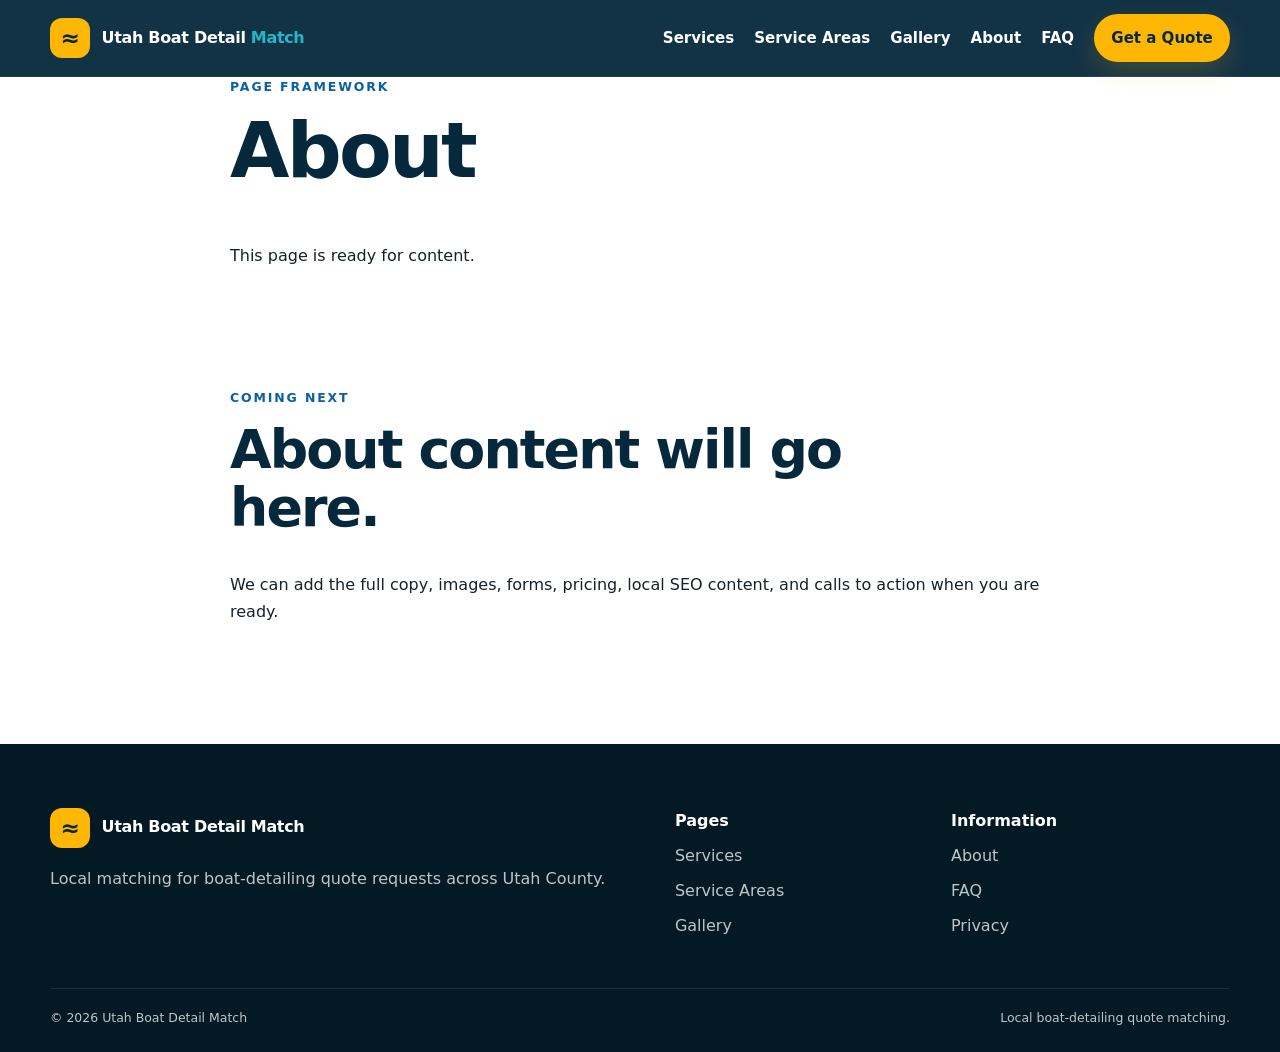
==== about.html @ 7ccd886b "basic frames added the basic frame work" ====
<!doctype html>
<html lang="en">
<head>
  <meta charset="utf-8">
  <meta name="viewport" content="width=device-width, initial-scale=1">
  <title>About Utah Boat Detail Match | Utah Boat Detail Match</title>
  <meta name="description" content="About Utah Boat Detail Match page for Utah Boat Detail Match.">
  <meta name="robots" content="noindex,follow">
  <link rel="stylesheet" href="assets/css/styles.css">
</head>
<body>
  <a class="skip-link" href="#main-content">Skip to main content</a>

  <header class="site-header site-header-light">
    <div class="container nav-wrap">
      <a class="brand" href="index.html" aria-label="Utah Boat Detail Match home">
        <span class="brand-mark brand-mark-wave" aria-hidden="true">≈</span>
        <span>Utah Boat Detail <strong>Match</strong></span>
      </a>

      <button class="menu-toggle" type="button" aria-expanded="false" aria-controls="primary-nav">
        <span class="sr-only">Open navigation</span>
        <span></span><span></span><span></span>
      </button>

      <nav id="primary-nav" class="primary-nav" aria-label="Primary navigation">
        <a href="services.html">Services</a>
        <a href="service-areas.html">Service Areas</a>
        <a href="gallery.html">Gallery</a>
        <a href="about.html" aria-current="page">About</a>
        <a href="faq.html">FAQ</a>
        <a class="button button-small" href="contact.html">Get a Quote</a>
      </nav>
    </div>
  </header>

  <main id="main-content">
    <section class="page-hero">
      <div class="container narrow">
        <p class="eyebrow">Page framework</p>
        <h1>About</h1>
        <p>This page is ready for content.</p>
      </div>
    </section>

    <section class="section">
      <div class="container narrow">
        <div class="empty-page-card">
          <p class="eyebrow">Coming next</p>
          <h2>About content will go here.</h2>
          <p>We can add the full copy, images, forms, pricing, local SEO content, and calls to action when you are ready.</p>
        </div>
      </div>
    </section>
  </main>

  <footer class="site-footer">
    <div class="container footer-grid">
      <div>
        <a class="brand footer-brand" href="index.html">
          <span class="brand-mark brand-mark-wave">≈</span>
          <span>Utah Boat Detail Match</span>
        </a>
        <p>Local matching for boat-detailing quote requests across Utah County.</p>
      </div>
      <div>
        <strong>Pages</strong>
        <a href="services.html">Services</a>
        <a href="service-areas.html">Service Areas</a>
        <a href="gallery.html">Gallery</a>
      </div>
      <div>
        <strong>Information</strong>
        <a href="about.html">About</a>
        <a href="faq.html">FAQ</a>
        <a href="privacy.html">Privacy</a>
      </div>
    </div>

    <div class="container footer-bottom">
      <span>© <span data-current-year></span> Utah Boat Detail Match</span>
      <span>Local boat-detailing quote matching.</span>
    </div>
  </footer>

  <script src="assets/js/main.js" defer></script>
</body>
</html>
---- assets/css/styles.css ----
:root {
  --navy-950: #031923;
  --navy-900: #06283d;
  --navy-800: #0a3a55;
  --blue-700: #0b5fa5;
  --blue-600: #1479c9;
  --aqua-500: #20b8cd;
  --aqua-100: #dcf8fb;
  --gold-500: #ffb703;
  --sand-100: #fff7e2;
  --slate-900: #17212b;
  --slate-700: #334155;
  --slate-500: #64748b;
  --slate-300: #cbd5e1;
  --slate-200: #e2e8f0;
  --slate-100: #f1f5f9;
  --white: #ffffff;
  --success: #13795b;
  --danger: #b42318;
  --shadow-sm: 0 8px 24px rgba(3, 25, 35, 0.08);
  --shadow-lg: 0 22px 60px rgba(3, 25, 35, 0.16);
  --radius-sm: 10px;
  --radius-md: 18px;
  --radius-lg: 28px;
  --container: 1180px;
  --transition: 180ms ease;
}

*,
*::before,
*::after {
  box-sizing: border-box;
}

html {
  scroll-behavior: smooth;
}

body {
  margin: 0;
  color: var(--slate-900);
  background: var(--white);
  font-family: Inter, ui-sans-serif, system-ui, -apple-system, BlinkMacSystemFont, "Segoe UI", sans-serif;
  line-height: 1.65;
  text-rendering: optimizeLegibility;
}

img,
svg {
  max-width: 100%;
  display: block;
}

a {
  color: inherit;
}

button,
input,
select,
textarea {
  font: inherit;
}

button,
a {
  -webkit-tap-highlight-color: transparent;
}

h1,
h2,
h3 {
  margin: 0 0 0.65em;
  color: var(--navy-900);
  line-height: 1.08;
  letter-spacing: -0.035em;
}

h1 {
  font-size: clamp(2.55rem, 6vw, 5.3rem);
  max-width: 13ch;
}

h2 {
  font-size: clamp(2rem, 4.2vw, 3.55rem);
  max-width: 18ch;
}

h3 {
  font-size: 1.25rem;
}

p {
  margin: 0 0 1rem;
}

.container {
  width: min(calc(100% - 2rem), var(--container));
  margin-inline: auto;
}

.narrow {
  width: min(calc(100% - 2rem), 820px);
}

.section {
  padding: clamp(4.5rem, 8vw, 8rem) 0;
}

.section-tint {
  background: linear-gradient(145deg, var(--slate-100), #f9fcff);
}

.section-dark {
  color: var(--white);
  background:
    radial-gradient(circle at 85% 15%, rgba(32, 184, 205, 0.22), transparent 35%),
    linear-gradient(135deg, var(--navy-950), var(--navy-900));
}

.section-dark h2,
.section-dark h3 {
  color: var(--white);
}

.section-heading {
  margin-bottom: 2.5rem;
}

.section-heading > p:last-child {
  max-width: 720px;
  color: var(--slate-500);
  font-size: 1.05rem;
}

.eyebrow {
  margin-bottom: 0.8rem;
  color: var(--blue-700);
  font-size: 0.78rem;
  font-weight: 850;
  letter-spacing: 0.15em;
  text-transform: uppercase;
}

.section-dark .eyebrow,
.hero .eyebrow {
  color: var(--aqua-500);
}

.small-text,
.form-note {
  color: var(--slate-500);
  font-size: 0.86rem;
}

.skip-link {
  position: fixed;
  z-index: 9999;
  top: 0.75rem;
  left: 0.75rem;
  padding: 0.75rem 1rem;
  color: var(--white);
  background: var(--navy-900);
  border-radius: var(--radius-sm);
  transform: translateY(-150%);
}

.skip-link:focus {
  transform: translateY(0);
}

.sr-only {
  position: absolute;
  width: 1px;
  height: 1px;
  padding: 0;
  overflow: hidden;
  clip: rect(0, 0, 0, 0);
  white-space: nowrap;
  border: 0;
}

/* Header */
.site-header {
  position: sticky;
  z-index: 1000;
  top: 0;
  color: var(--white);
  background: rgba(6, 40, 61, 0.95);
  border-bottom: 1px solid rgba(255, 255, 255, 0.08);
  backdrop-filter: blur(14px);
}

.site-header-light {
  color: var(--white);
}

.nav-wrap {
  min-height: 76px;
  display: flex;
  align-items: center;
  justify-content: space-between;
  gap: 1.5rem;
}

.brand {
  display: inline-flex;
  align-items: center;
  gap: 0.72rem;
  font-weight: 780;
  text-decoration: none;
  letter-spacing: -0.02em;
}

.brand strong {
  color: var(--aqua-500);
}

.brand-mark {
  width: 40px;
  height: 40px;
  display: grid;
  place-items: center;
  color: var(--navy-900);
  background: var(--aqua-500);
  border-radius: 12px;
  font-size: 0.82rem;
  font-weight: 900;
}

.brand-mark-wave {
  color: var(--navy-900);
  background: var(--gold-500);
  font-size: 1.45rem;
}

.primary-nav {
  display: flex;
  align-items: center;
  gap: 1.25rem;
}

.primary-nav a {
  font-size: 0.94rem;
  font-weight: 700;
  text-decoration: none;
}

.primary-nav > a:not(.button):hover,
.primary-nav > a:not(.button):focus-visible {
  color: var(--aqua-500);
}

.menu-toggle {
  width: 45px;
  height: 45px;
  display: none;
  place-items: center;
  padding: 10px;
  color: inherit;
  background: transparent;
  border: 1px solid rgba(255, 255, 255, 0.22);
  border-radius: 12px;
  cursor: pointer;
}

.menu-toggle span:not(.sr-only) {
  width: 21px;
  height: 2px;
  display: block;
  margin: 3px auto;
  background: currentColor;
}

/* Buttons */
.button-row {
  display: flex;
  flex-wrap: wrap;
  gap: 0.85rem;
  margin: 1.8rem 0;
}

.button {
  min-height: 48px;
  display: inline-flex;
  align-items: center;
  justify-content: center;
  padding: 0.82rem 1.18rem;
  color: var(--navy-900);
  background: var(--gold-500);
  border: 2px solid var(--gold-500);
  border-radius: 999px;
  box-shadow: 0 10px 24px rgba(255, 183, 3, 0.18);
  font-weight: 850;
  text-decoration: none;
  cursor: pointer;
  transition: transform var(--transition), box-shadow var(--transition), background var(--transition);
}

.button:hover,
.button:focus-visible {
  background: #ffc533;
  box-shadow: 0 14px 32px rgba(255, 183, 3, 0.26);
  transform: translateY(-2px);
}

.button-secondary {
  color: var(--white);
  background: transparent;
  border-color: rgba(255, 255, 255, 0.48);
  box-shadow: none;
}

.button-secondary:hover,
.button-secondary:focus-visible {
  color: var(--navy-900);
  background: var(--white);
  border-color: var(--white);
}

.button-small {
  min-height: 40px;
  padding: 0.62rem 0.95rem;
  font-size: 0.88rem;
}

.text-link {
  color: var(--blue-700);
  font-weight: 800;
  text-decoration-thickness: 2px;
  text-underline-offset: 4px;
}

/* Heroes */
.hero {
  position: relative;
  overflow: hidden;
  color: var(--white);
  background:
    radial-gradient(circle at 78% 24%, rgba(32, 184, 205, 0.24), transparent 30%),
    linear-gradient(135deg, var(--navy-950), var(--navy-900) 52%, var(--navy-800));
}

.hero::after {
  position: absolute;
  width: 520px;
  height: 520px;
  right: -180px;
  bottom: -320px;
  content: "";
  border: 1px solid rgba(255, 255, 255, 0.1);
  border-radius: 50%;
  box-shadow:
    0 0 0 70px rgba(255, 255, 255, 0.025),
    0 0 0 140px rgba(255, 255, 255, 0.018);
}

.hero-grid {
  position: relative;
  z-index: 1;
  min-height: 680px;
  display: grid;
  grid-template-columns: 1.15fr 0.85fr;
  align-items: center;
  gap: clamp(2rem, 6vw, 6rem);
  padding-block: clamp(5rem, 10vw, 9rem);
}

.hero h1 {
  color: var(--white);
}

.hero-copy {
  max-width: 650px;
  color: rgba(255, 255, 255, 0.82);
  font-size: clamp(1.06rem, 1.7vw, 1.3rem);
}

.trust-list {
  display: flex;
  flex-wrap: wrap;
  gap: 0.8rem 1.3rem;
  margin: 1.4rem 0 0;
  padding: 0;
  list-style: none;
  color: rgba(255, 255, 255, 0.76);
  font-size: 0.9rem;
  font-weight: 700;
}

.trust-list li::before {
  margin-right: 0.45rem;
  color: var(--aqua-500);
  content: "✓";
}

.hero-panel {
  padding: clamp(1.4rem, 3vw, 2.2rem);
  background: rgba(255, 255, 255, 0.085);
  border: 1px solid rgba(255, 255, 255, 0.14);
  border-radius: var(--radius-lg);
  box-shadow: var(--shadow-lg);
  backdrop-filter: blur(16px);
}

.panel-label {
  color: var(--aqua-500);
  font-size: 0.76rem;
  font-weight: 850;
  letter-spacing: 0.14em;
  text-transform: uppercase;
}

.system-flow {
  display: grid;
  gap: 0.7rem;
  margin: 1.3rem 0;
  padding: 0;
  list-style: none;
}

.system-flow li {
  display: flex;
  align-items: center;
  gap: 0.8rem;
  padding: 0.82rem 0.9rem;
  background: rgba(255, 255, 255, 0.08);
  border-radius: 14px;
  font-weight: 750;
}

.system-flow span {
  width: 28px;
  height: 28px;
  display: grid;
  flex: 0 0 auto;
  place-items: center;
  color: var(--navy-900);
  background: var(--aqua-500);
  border-radius: 50%;
  font-size: 0.76rem;
}

.disclosure {
  max-width: 720px;
  padding-left: 0.9rem;
  color: rgba(255, 255, 255, 0.67);
  border-left: 3px solid var(--gold-500);
  font-size: 0.82rem;
}

.boat-visual {
  min-height: 410px;
  display: grid;
  grid-template-columns: 1fr auto 1fr;
  align-items: center;
  gap: 0.8rem;
}

.visual-card {
  min-height: 290px;
  display: flex;
  flex-direction: column;
  justify-content: flex-end;
  padding: 1.4rem;
  overflow: hidden;
  border: 1px solid rgba(255, 255, 255, 0.15);
  border-radius: var(--radius-lg);
  box-shadow: var(--shadow-lg);
}

.visual-card span {
  width: fit-content;
  margin-bottom: 0.65rem;
  padding: 0.25rem 0.55rem;
  color: var(--navy-900);
  background: var(--white);
  border-radius: 999px;
  font-size: 0.72rem;
  font-weight: 900;
  text-transform: uppercase;
}

.visual-card strong {
  line-height: 1.25;
}

.visual-before {
  background:
    linear-gradient(to top, rgba(3, 25, 35, 0.92), rgba(3, 25, 35, 0.12)),
    repeating-linear-gradient(115deg, #42505c 0 18px, #52616e 18px 36px);
  transform: translateY(24px);
}

.visual-after {
  background:
    linear-gradient(to top, rgba(3, 25, 35, 0.78), rgba(3, 25, 35, 0.06)),
    linear-gradient(145deg, #0b5fa5, #20b8cd 62%, #d9fbff);
  transform: translateY(-24px);
}

.visual-arrow {
  color: var(--gold-500);
  font-size: 2.2rem;
  font-weight: 900;
}

/* General layout */
.card-grid,
.service-grid {
  display: grid;
  grid-template-columns: repeat(4, 1fr);
  gap: 1rem;
}

.card,
.service-card,
.area-grid article {
  padding: 1.45rem;
  background: var(--white);
  border: 1px solid var(--slate-200);
  border-radius: var(--radius-md);
  box-shadow: var(--shadow-sm);
}

.card p,
.service-card p,
.area-grid p {
  color: var(--slate-500);
}

.icon-badge,
.service-card > span {
  width: 42px;
  height: 42px;
  display: grid;
  place-items: center;
  margin-bottom: 1.1rem;
  color: var(--navy-900);
  background: var(--aqua-100);
  border-radius: 12px;
  font-size: 0.78rem;
  font-weight: 900;
}

.split {
  display: grid;
  grid-template-columns: 1fr 1fr;
  align-items: center;
  gap: clamp(2rem, 7vw, 7rem);
}

.proof-board {
  display: grid;
  gap: 1rem;
}

.proof-board > div {
  display: grid;
  gap: 0.45rem;
  padding: 1.4rem;
  background: var(--white);
  border: 1px solid var(--slate-200);
  border-radius: var(--radius-md);
  box-shadow: var(--shadow-sm);
}

.proof-board strong {
  color: var(--blue-700);
  font-size: 1.1rem;
}

.proof-board span {
  color: var(--slate-500);
}

.timeline {
  display: grid;
  grid-template-columns: repeat(5, 1fr);
  gap: 1rem;
}

.timeline article {
  position: relative;
  padding-top: 1.2rem;
  border-top: 3px solid var(--aqua-500);
}

.timeline span {
  color: var(--blue-700);
  font-size: 0.82rem;
  font-weight: 900;
}

.timeline p {
  color: var(--slate-500);
  font-size: 0.93rem;
}

.quick-proof {
  color: var(--navy-900);
  background: var(--gold-500);
}

.proof-strip {
  min-height: 92px;
  display: grid;
  grid-template-columns: repeat(3, 1fr);
  align-items: center;
  gap: 1.2rem;
}

.proof-strip span {
  line-height: 1.35;
}

.service-grid {
  grid-template-columns: repeat(3, 1fr);
}

.price-card,
.response-card {
  padding: clamp(1.4rem, 3vw, 2.1rem);
  border-radius: var(--radius-lg);
  box-shadow: var(--shadow-lg);
}

.price-card {
  background: var(--white);
  border: 1px solid var(--slate-200);
}

.price-card > div {
  display: flex;
  align-items: center;
  justify-content: space-between;
  gap: 1rem;
  padding: 1rem 0;
  border-bottom: 1px solid var(--slate-200);
}

.price-card strong {
  color: var(--blue-700);
  text-align: right;
}

.check-list {
  display: grid;
  gap: 0.65rem;
  padding: 0;
  list-style: none;
}

.check-list li {
  position: relative;
  padding-left: 1.7rem;
}

.check-list li::before {
  position: absolute;
  left: 0;
  color: var(--blue-700);
  content: "✓";
  font-weight: 900;
}

.check-list-light li::before {
  color: var(--aqua-500);
}

.area-grid {
  display: grid;
  grid-template-columns: repeat(2, 1fr);
  gap: 1rem;
}

.response-card {
  color: var(--navy-900);
  background: var(--gold-500);
}

.response-card strong {
  display: block;
  margin: 0.6rem 0;
  font-size: clamp(1.5rem, 3vw, 2.45rem);
  line-height: 1.08;
}

.response-time {
  font-size: 0.75rem;
  font-weight: 900;
  letter-spacing: 0.13em;
  text-transform: uppercase;
}

/* Forms and calculator */
.lead-form,
.calculator {
  display: grid;
  gap: 1rem;
  padding: clamp(1.25rem, 3vw, 2rem);
  background: var(--white);
  border: 1px solid var(--slate-200);
  border-radius: var(--radius-lg);
  box-shadow: var(--shadow-lg);
}

.calculator {
  color: var(--slate-900);
}

label {
  display: grid;
  gap: 0.42rem;
  color: var(--slate-700);
  font-size: 0.9rem;
  font-weight: 750;
}

input,
select,
textarea {
  width: 100%;
  padding: 0.82rem 0.9rem;
  color: var(--slate-900);
  background: var(--white);
  border: 1px solid var(--slate-300);
  border-radius: 10px;
  outline: none;
}

input:focus,
select:focus,
textarea:focus {
  border-color: var(--blue-600);
  box-shadow: 0 0 0 4px rgba(20, 121, 201, 0.12);
}

textarea {
  resize: vertical;
}

.field-row {
  display: grid;
  grid-template-columns: 1fr 1fr;
  gap: 1rem;
}

.consent {
  grid-template-columns: auto 1fr;
  align-items: start;
  gap: 0.75rem;
  font-weight: 550;
  line-height: 1.45;
}

.consent input {
  width: 18px;
  height: 18px;
  margin-top: 0.18rem;
}

.form-status {
  min-height: 1.4em;
  margin: 0;
  color: var(--success);
  font-weight: 800;
}

.calculator-result {
  display: grid;
  grid-template-columns: 1fr auto;
  gap: 0.6rem 1rem;
  margin-top: 0.4rem;
  padding: 1rem;
  color: var(--white);
  background: var(--navy-900);
  border-radius: 14px;
}

.calculator-result strong {
  color: var(--gold-500);
  font-size: 1.15rem;
}

/* FAQ */
.faq-list {
  display: grid;
  gap: 0.8rem;
}

details {
  background: var(--white);
  border: 1px solid var(--slate-200);
  border-radius: 14px;
  box-shadow: var(--shadow-sm);
}

summary {
  position: relative;
  padding: 1.1rem 3rem 1.1rem 1.1rem;
  color: var(--navy-900);
  cursor: pointer;
  font-weight: 850;
  list-style: none;
}

summary::-webkit-details-marker {
  display: none;
}

summary::after {
  position: absolute;
  right: 1.1rem;
  content: "+";
  color: var(--blue-700);
  font-size: 1.35rem;
}

details[open] summary::after {
  content: "–";
}

details p {
  padding: 0 1.1rem 1.1rem;
  color: var(--slate-500);
}

/* Footer */
.site-footer {
  padding: 4rem 0 1.5rem;
  color: rgba(255, 255, 255, 0.75);
  background: var(--navy-950);
}

.footer-grid {
  display: grid;
  grid-template-columns: 1.7fr 0.7fr 0.8fr;
  gap: 2rem;
}

.footer-grid > div {
  display: grid;
  align-content: start;
  gap: 0.55rem;
}

.footer-grid strong {
  color: var(--white);
}

.footer-grid a {
  text-decoration: none;
}

.footer-grid a:hover,
.footer-grid a:focus-visible {
  color: var(--aqua-500);
}

.footer-brand {
  width: fit-content;
  margin-bottom: 0.6rem;
  color: var(--white);
}

.footer-bottom {
  display: flex;
  justify-content: space-between;
  gap: 1rem;
  margin-top: 3rem;
  padding-top: 1.2rem;
  border-top: 1px solid rgba(255, 255, 255, 0.1);
  font-size: 0.78rem;
}

.legal-page h1 {
  max-width: 18ch;
}

.legal-page h2 {
  margin-top: 2.2rem;
  font-size: 1.65rem;
}

.not-found {
  min-height: 100vh;
  display: grid;
  place-items: center;
  color: var(--white);
  background: linear-gradient(135deg, var(--navy-950), var(--navy-800));
}

.not-found h1 {
  color: var(--white);
}

.mobile-cta {
  position: fixed;
  z-index: 900;
  right: 1rem;
  bottom: 1rem;
  display: none;
  overflow: hidden;
  background: var(--navy-900);
  border: 1px solid rgba(255, 255, 255, 0.18);
  border-radius: 999px;
  box-shadow: var(--shadow-lg);
}

.mobile-cta a {
  padding: 0.75rem 1rem;
  color: var(--white);
  font-weight: 850;
  text-decoration: none;
}

.mobile-cta a:last-child {
  color: var(--navy-900);
  background: var(--gold-500);
}

@media (max-width: 980px) {
  .hero-grid,
  .split {
    grid-template-columns: 1fr;
  }

  .hero-grid {
    min-height: auto;
  }

  .hero h1 {
    max-width: 14ch;
  }

  .card-grid {
    grid-template-columns: repeat(2, 1fr);
  }

  .timeline {
    grid-template-columns: repeat(2, 1fr);
  }

  .service-grid {
    grid-template-columns: repeat(2, 1fr);
  }

  .boat-visual {
    max-width: 700px;
  }

  .primary-nav {
    position: absolute;
    top: calc(100% + 1px);
    right: 1rem;
    left: 1rem;
    display: none;
    align-items: stretch;
    padding: 1rem;
    color: var(--white);
    background: var(--navy-900);
    border: 1px solid rgba(255, 255, 255, 0.12);
    border-radius: 0 0 16px 16px;
    box-shadow: var(--shadow-lg);
  }

  .primary-nav.is-open {
    display: grid;
  }

  .primary-nav.always-visible {
    position: static;
    display: flex;
    padding: 0;
    background: transparent;
    border: 0;
    box-shadow: none;
  }

  .menu-toggle {
    display: block;
  }
}

@media (max-width: 720px) {
  .section {
    padding: 4.2rem 0;
  }

  .hero-grid {
    padding-block: 4.5rem 5.5rem;
  }

  .card-grid,
  .service-grid,
  .area-grid,
  .proof-strip,
  .footer-grid,
  .timeline {
    grid-template-columns: 1fr;
  }

  .proof-strip {
    padding-block: 1.2rem;
  }

  .proof-strip span {
    padding-bottom: 1rem;
    border-bottom: 1px solid rgba(3, 25, 35, 0.18);
  }

  .proof-strip span:last-child {
    padding-bottom: 0;
    border-bottom: 0;
  }

  .field-row {
    grid-template-columns: 1fr;
  }

  .boat-visual {
    min-height: auto;
    grid-template-columns: 1fr;
  }

  .visual-before,
  .visual-after {
    min-height: 210px;
    transform: none;
  }

  .visual-arrow {
    text-align: center;
    transform: rotate(90deg);
  }

  .footer-bottom {
    flex-direction: column;
  }

  .mobile-cta {
    display: flex;
  }

  body {
    padding-bottom: 64px;
  }
}

@media (max-width: 520px) {
  .button-row {
    display: grid;
  }

  .button-row .button {
    width: 100%;
  }

  .primary-nav.always-visible {
    display: none;
  }

  .brand {
    font-size: 0.92rem;
  }
}

@media (prefers-reduced-motion: reduce) {
  html {
    scroll-behavior: auto;
  }

  *,
  *::before,
  *::after {
    transition-duration: 0.01ms !important;
    animation-duration: 0.01ms !important;
    animation-iteration-count: 1 !important;
  }
}
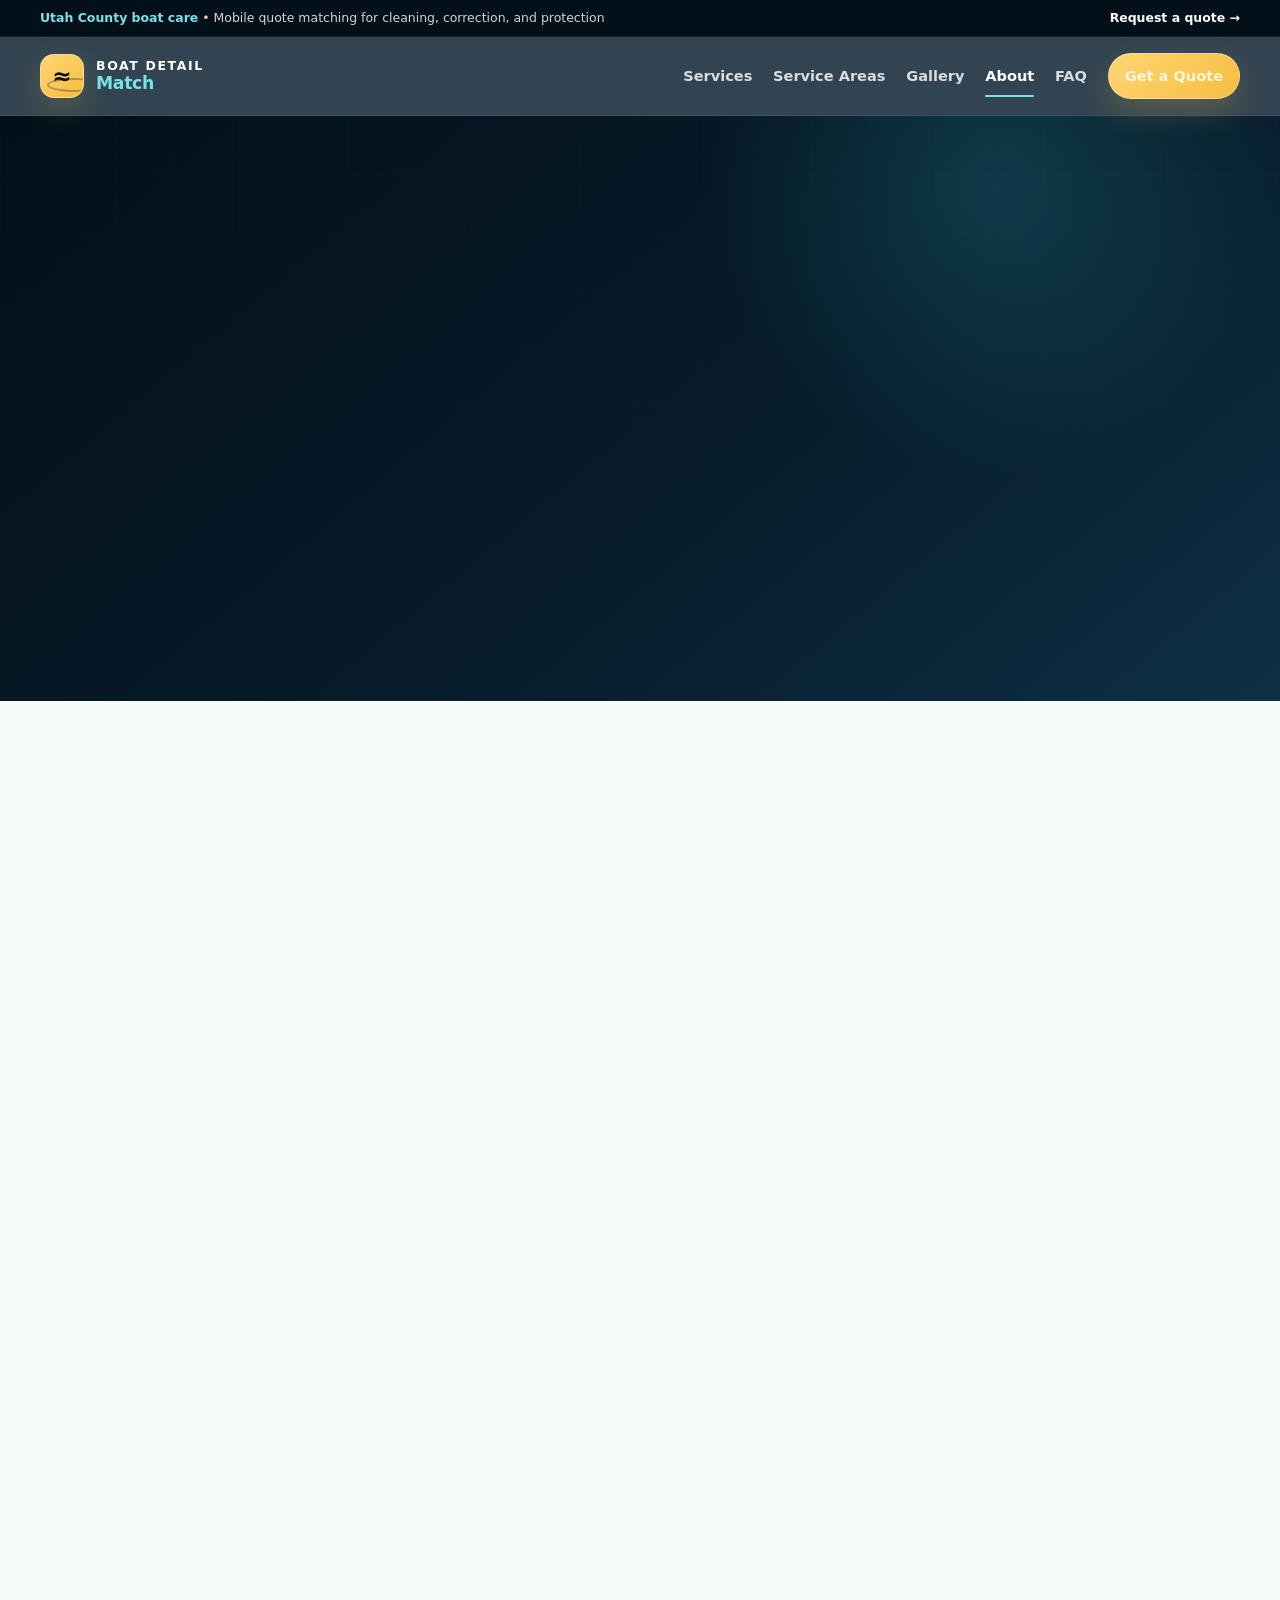
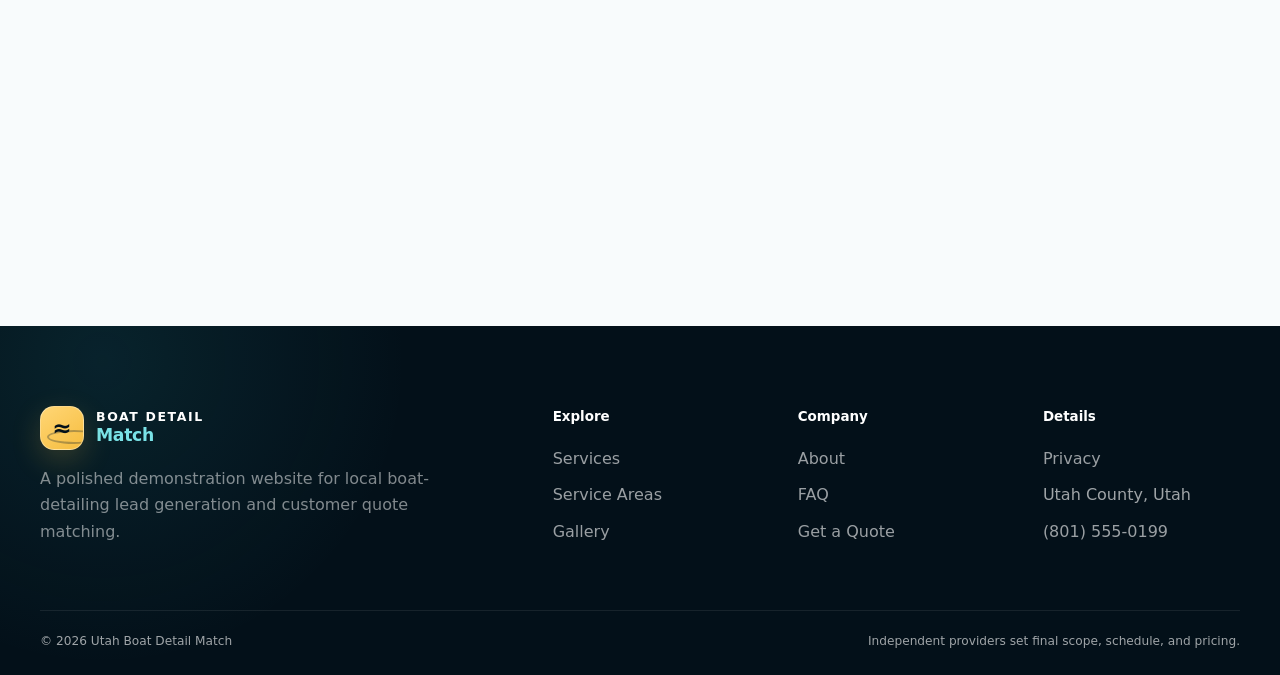
==== commit a7dc7e90: "website Updates pages" ====
--- a/about.html
+++ b/about.html
@@ -4,18 +4,29 @@
   <meta charset="utf-8">
   <meta name="viewport" content="width=device-width, initial-scale=1">
   <title>About Utah Boat Detail Match | Utah Boat Detail Match</title>
-  <meta name="description" content="About Utah Boat Detail Match page for Utah Boat Detail Match.">
+  <meta name="description" content="A clean company-story framework ready for your mission, process, partners, standards, and reasons customers should trust the site.">
   <meta name="robots" content="noindex,follow">
+  <meta name="theme-color" content="#071c2b">
   <link rel="stylesheet" href="assets/css/styles.css">
 </head>
-<body>
+<body class="subpage-body page-about">
   <a class="skip-link" href="#main-content">Skip to main content</a>
-
-  <header class="site-header site-header-light">
+  <div class="announcement-bar">
+    <div class="container announcement-inner">
+      <span><strong>Utah County boat care</strong> • Mobile quote matching for cleaning, correction, and protection</span>
+      <a href="contact.html">Request a quote <span aria-hidden="true">→</span></a>
+    </div>
+  </div>
+  <header class="site-header">
     <div class="container nav-wrap">
       <a class="brand" href="index.html" aria-label="Utah Boat Detail Match home">
-        <span class="brand-mark brand-mark-wave" aria-hidden="true">≈</span>
-        <span>Utah Boat Detail <strong>Match</strong></span>
+        <span class="brand-mark brand-mark-wave" aria-hidden="true">
+          <span class="brand-wave">≈</span>
+        </span>
+        <span class="brand-copy">
+          <span class="brand-name">Boat Detail</span>
+          <strong>Match</strong>
+        </span>
       </a>
 
       <button class="menu-toggle" type="button" aria-expanded="false" aria-controls="primary-nav">
@@ -29,60 +40,123 @@
         <a href="gallery.html">Gallery</a>
         <a href="about.html" aria-current="page">About</a>
         <a href="faq.html">FAQ</a>
-        <a class="button button-small" href="contact.html">Get a Quote</a>
+        <a class="button button-small nav-cta" href="contact.html">Get a Quote</a>
       </nav>
     </div>
   </header>
 
   <main id="main-content">
-    <section class="page-hero">
-      <div class="container narrow">
-        <p class="eyebrow">Page framework</p>
-        <h1>About</h1>
-        <p>This page is ready for content.</p>
+    <section class="subpage-hero">
+      <div class="subpage-grid-overlay" aria-hidden="true"></div>
+      <div class="container subpage-hero-grid">
+        <div class="subpage-copy reveal">
+          <nav class="breadcrumb" aria-label="Breadcrumb">
+            <a href="index.html">Home</a>
+            <span aria-hidden="true">/</span>
+            <span>About the business</span>
+          </nav>
+          <p class="eyebrow">Company page</p>
+          <h1>About the business.</h1>
+          <p>A clean company-story framework ready for your mission, process, partners, standards, and reasons customers should trust the site.</p>
+        </div>
+
+        <div class="subpage-orbit reveal" aria-hidden="true">
+          <div class="orbit-ring orbit-ring-large"></div>
+          <div class="orbit-ring orbit-ring-small"></div>
+          <div class="orbit-dot orbit-dot-one"></div>
+          <div class="orbit-dot orbit-dot-two"></div>
+          <div class="orbit-symbol">◉</div>
+        </div>
       </div>
     </section>
 
-    <section class="section">
-      <div class="container narrow">
-        <div class="empty-page-card">
-          <p class="eyebrow">Coming next</p>
-          <h2>About content will go here.</h2>
-          <p>We can add the full copy, images, forms, pricing, local SEO content, and calls to action when you are ready.</p>
+    <section class="section page-builder-section">
+      <div class="container">
+        <div class="builder-heading reveal">
+          <div>
+            <p class="eyebrow">Design framework ready</p>
+            <h2>Content can be added without redesigning the page.</h2>
+          </div>
+          <span class="draft-badge">Draft • Noindex</span>
         </div>
+
+        <div class="reveal">
+          
+        <div class="page-builder-grid">
+          <article class="content-placeholder content-placeholder-large">
+            <span class="placeholder-label">Primary content area</span>
+            <div class="skeleton skeleton-title"></div>
+            <div class="skeleton"></div>
+            <div class="skeleton"></div>
+            <div class="skeleton skeleton-short"></div>
+            <div class="placeholder-media"><span>Image or visual</span></div>
+          </article>
+          <article class="content-placeholder">
+            <span class="placeholder-label">Supporting block</span>
+            <div class="skeleton skeleton-title-small"></div>
+            <div class="skeleton"></div>
+            <div class="skeleton skeleton-short"></div>
+          </article>
+          <article class="content-placeholder">
+            <span class="placeholder-label">Supporting block</span>
+            <div class="skeleton skeleton-title-small"></div>
+            <div class="skeleton"></div>
+            <div class="skeleton skeleton-short"></div>
+          </article>
+        </div>
+    
+        </div>
+      </div>
+    </section>
+
+    <section class="subpage-cta">
+      <div class="container subpage-cta-inner reveal">
+        <div>
+          <span class="small-kicker">Website framework</span>
+          <strong>This page is intentionally waiting for final content.</strong>
+        </div>
+        <a class="button button-dark" href="index.html">Return home</a>
       </div>
     </section>
   </main>
 
   <footer class="site-footer">
-    <div class="container footer-grid">
-      <div>
+    <div class="container footer-top">
+      <div class="footer-intro">
         <a class="brand footer-brand" href="index.html">
-          <span class="brand-mark brand-mark-wave">≈</span>
-          <span>Utah Boat Detail Match</span>
+          <span class="brand-mark brand-mark-wave" aria-hidden="true"><span class="brand-wave">≈</span></span>
+          <span class="brand-copy"><span class="brand-name">Boat Detail</span><strong>Match</strong></span>
         </a>
-        <p>Local matching for boat-detailing quote requests across Utah County.</p>
+        <p>A polished demonstration website for local boat-detailing lead generation and customer quote matching.</p>
       </div>
-      <div>
-        <strong>Pages</strong>
+
+      <div class="footer-column">
+        <strong>Explore</strong>
         <a href="services.html">Services</a>
         <a href="service-areas.html">Service Areas</a>
         <a href="gallery.html">Gallery</a>
       </div>
-      <div>
-        <strong>Information</strong>
+
+      <div class="footer-column">
+        <strong>Company</strong>
         <a href="about.html">About</a>
         <a href="faq.html">FAQ</a>
+        <a href="contact.html">Get a Quote</a>
+      </div>
+
+      <div class="footer-column">
+        <strong>Details</strong>
         <a href="privacy.html">Privacy</a>
+        <span>Utah County, Utah</span>
+        <a href="tel:+18015550199">(801) 555-0199</a>
       </div>
     </div>
 
     <div class="container footer-bottom">
       <span>© <span data-current-year></span> Utah Boat Detail Match</span>
-      <span>Local boat-detailing quote matching.</span>
+      <span>Independent providers set final scope, schedule, and pricing.</span>
     </div>
   </footer>
-
   <script src="assets/js/main.js" defer></script>
 </body>
 </html>
--- a/assets/css/styles.css
+++ b/assets/css/styles.css
@@ -1,29 +1,34 @@
 :root {
-  --navy-950: #031923;
-  --navy-900: #06283d;
-  --navy-800: #0a3a55;
-  --blue-700: #0b5fa5;
-  --blue-600: #1479c9;
-  --aqua-500: #20b8cd;
-  --aqua-100: #dcf8fb;
-  --gold-500: #ffb703;
-  --sand-100: #fff7e2;
-  --slate-900: #17212b;
-  --slate-700: #334155;
-  --slate-500: #64748b;
-  --slate-300: #cbd5e1;
-  --slate-200: #e2e8f0;
-  --slate-100: #f1f5f9;
+  --ink-950: #031019;
+  --ink-900: #071c2b;
+  --ink-850: #0a2637;
+  --ink-800: #0e3045;
+  --blue-700: #0e6f9c;
+  --blue-600: #168bb3;
+  --cyan-500: #32c8d3;
+  --cyan-300: #79e2e7;
+  --cyan-100: #dcf8f8;
+  --gold-500: #f6bd3f;
+  --gold-300: #ffd675;
   --white: #ffffff;
-  --success: #13795b;
+  --cloud-50: #f8fbfc;
+  --cloud-100: #eef5f7;
+  --cloud-200: #dbe7eb;
+  --slate-900: #182832;
+  --slate-700: #3e5360;
+  --slate-500: #6b7e89;
+  --success: #1f916f;
   --danger: #b42318;
-  --shadow-sm: 0 8px 24px rgba(3, 25, 35, 0.08);
-  --shadow-lg: 0 22px 60px rgba(3, 25, 35, 0.16);
-  --radius-sm: 10px;
-  --radius-md: 18px;
-  --radius-lg: 28px;
-  --container: 1180px;
-  --transition: 180ms ease;
+  --container: 1200px;
+  --radius-sm: 12px;
+  --radius-md: 20px;
+  --radius-lg: 30px;
+  --radius-xl: 42px;
+  --shadow-xs: 0 8px 24px rgba(3, 16, 25, 0.06);
+  --shadow-sm: 0 14px 34px rgba(3, 16, 25, 0.09);
+  --shadow-md: 0 24px 60px rgba(3, 16, 25, 0.13);
+  --shadow-lg: 0 34px 90px rgba(3, 16, 25, 0.2);
+  --ease: 220ms cubic-bezier(.2, .8, .2, 1);
 }
 
 *,
@@ -38,11 +43,17 @@
 
 body {
   margin: 0;
+  overflow-x: hidden;
   color: var(--slate-900);
-  background: var(--white);
+  background: var(--cloud-50);
   font-family: Inter, ui-sans-serif, system-ui, -apple-system, BlinkMacSystemFont, "Segoe UI", sans-serif;
   line-height: 1.65;
   text-rendering: optimizeLegibility;
+}
+
+body::selection {
+  color: var(--ink-950);
+  background: var(--cyan-300);
 }
 
 img,
@@ -70,32 +81,31 @@
 h1,
 h2,
 h3 {
-  margin: 0 0 0.65em;
-  color: var(--navy-900);
-  line-height: 1.08;
-  letter-spacing: -0.035em;
+  margin: 0;
+  color: var(--ink-900);
+  line-height: 1.04;
+  letter-spacing: -0.045em;
 }
 
 h1 {
-  font-size: clamp(2.55rem, 6vw, 5.3rem);
-  max-width: 13ch;
+  font-size: clamp(3.3rem, 7vw, 6.5rem);
 }
 
 h2 {
-  font-size: clamp(2rem, 4.2vw, 3.55rem);
-  max-width: 18ch;
+  font-size: clamp(2.35rem, 4.6vw, 4.35rem);
 }
 
 h3 {
-  font-size: 1.25rem;
+  font-size: 1.3rem;
+  letter-spacing: -0.025em;
 }
 
 p {
-  margin: 0 0 1rem;
+  margin: 0;
 }
 
 .container {
-  width: min(calc(100% - 2rem), var(--container));
+  width: min(calc(100% - 2.25rem), var(--container));
   margin-inline: auto;
 }
 
@@ -104,65 +114,63 @@
 }
 
 .section {
-  padding: clamp(4.5rem, 8vw, 8rem) 0;
-}
-
-.section-tint {
-  background: linear-gradient(145deg, var(--slate-100), #f9fcff);
-}
-
-.section-dark {
-  color: var(--white);
-  background:
-    radial-gradient(circle at 85% 15%, rgba(32, 184, 205, 0.22), transparent 35%),
-    linear-gradient(135deg, var(--navy-950), var(--navy-900));
-}
-
-.section-dark h2,
-.section-dark h3 {
-  color: var(--white);
+  padding: clamp(5rem, 9vw, 9rem) 0;
+}
+
+.eyebrow,
+.small-kicker,
+.showcase-label,
+.placeholder-label,
+.depth-label {
+  color: var(--blue-700);
+  font-size: 0.75rem;
+  font-weight: 850;
+  letter-spacing: 0.16em;
+  text-transform: uppercase;
 }
 
 .section-heading {
-  margin-bottom: 2.5rem;
+  margin-bottom: clamp(2.3rem, 5vw, 4rem);
+}
+
+.section-heading h2 {
+  max-width: 720px;
+  margin-top: 0.7rem;
 }
 
 .section-heading > p:last-child {
-  max-width: 720px;
+  max-width: 680px;
   color: var(--slate-500);
   font-size: 1.05rem;
 }
 
-.eyebrow {
-  margin-bottom: 0.8rem;
-  color: var(--blue-700);
-  font-size: 0.78rem;
-  font-weight: 850;
-  letter-spacing: 0.15em;
-  text-transform: uppercase;
-}
-
-.section-dark .eyebrow,
-.hero .eyebrow {
-  color: var(--aqua-500);
-}
-
-.small-text,
-.form-note {
-  color: var(--slate-500);
-  font-size: 0.86rem;
+.heading-row {
+  display: grid;
+  grid-template-columns: minmax(0, 1.15fr) minmax(280px, 0.65fr);
+  align-items: end;
+  gap: 3rem;
+}
+
+.centered {
+  max-width: 820px;
+  margin-inline: auto;
+  text-align: center;
+}
+
+.centered h2 {
+  margin-inline: auto;
 }
 
 .skip-link {
   position: fixed;
   z-index: 9999;
-  top: 0.75rem;
-  left: 0.75rem;
+  top: 1rem;
+  left: 1rem;
   padding: 0.75rem 1rem;
   color: var(--white);
-  background: var(--navy-900);
-  border-radius: var(--radius-sm);
-  transform: translateY(-150%);
+  background: var(--ink-900);
+  border-radius: 999px;
+  transform: translateY(-180%);
 }
 
 .skip-link:focus {
@@ -180,96 +188,179 @@
   border: 0;
 }
 
-/* Header */
+/* Announcement and header */
+.announcement-bar {
+  position: relative;
+  z-index: 1100;
+  color: rgba(255, 255, 255, 0.82);
+  background: var(--ink-950);
+  border-bottom: 1px solid rgba(255, 255, 255, 0.07);
+  font-size: 0.78rem;
+}
+
+.announcement-inner {
+  min-height: 36px;
+  display: flex;
+  align-items: center;
+  justify-content: space-between;
+  gap: 1.5rem;
+}
+
+.announcement-inner strong {
+  color: var(--cyan-300);
+}
+
+.announcement-inner a {
+  color: var(--white);
+  font-weight: 800;
+  text-decoration: none;
+}
+
 .site-header {
   position: sticky;
   z-index: 1000;
   top: 0;
   color: var(--white);
-  background: rgba(6, 40, 61, 0.95);
+  background: rgba(7, 28, 43, 0.82);
   border-bottom: 1px solid rgba(255, 255, 255, 0.08);
-  backdrop-filter: blur(14px);
-}
-
-.site-header-light {
-  color: var(--white);
+  backdrop-filter: blur(18px) saturate(140%);
+  transition: background var(--ease), box-shadow var(--ease);
+}
+
+.site-header.is-scrolled {
+  background: rgba(7, 28, 43, 0.96);
+  box-shadow: 0 12px 30px rgba(3, 16, 25, 0.2);
 }
 
 .nav-wrap {
-  min-height: 76px;
+  min-height: 78px;
   display: flex;
   align-items: center;
   justify-content: space-between;
-  gap: 1.5rem;
+  gap: 1.4rem;
 }
 
 .brand {
   display: inline-flex;
   align-items: center;
-  gap: 0.72rem;
-  font-weight: 780;
+  gap: 0.75rem;
+  color: var(--white);
+  font-weight: 800;
   text-decoration: none;
+}
+
+.brand-mark {
+  position: relative;
+  width: 44px;
+  height: 44px;
+  display: grid;
+  flex: 0 0 auto;
+  place-items: center;
+  overflow: hidden;
+  color: var(--ink-950);
+  background: linear-gradient(145deg, var(--gold-300), var(--gold-500));
+  border: 1px solid rgba(255, 255, 255, 0.35);
+  border-radius: 14px;
+  box-shadow: 0 10px 30px rgba(246, 189, 63, 0.2);
+}
+
+.brand-mark::after {
+  position: absolute;
+  width: 54px;
+  height: 14px;
+  right: -18px;
+  bottom: 5px;
+  content: "";
+  border: 2px solid rgba(7, 28, 43, 0.3);
+  border-radius: 50%;
+}
+
+.brand-wave {
+  position: relative;
+  z-index: 1;
+  font-size: 1.45rem;
+  font-weight: 900;
+}
+
+.brand-copy {
+  display: grid;
+  gap: 0;
+  line-height: 1;
+}
+
+.brand-name {
+  font-size: 0.78rem;
+  letter-spacing: 0.13em;
+  text-transform: uppercase;
+}
+
+.brand-copy strong {
+  margin-top: 0.18rem;
+  color: var(--cyan-300);
+  font-size: 1.08rem;
   letter-spacing: -0.02em;
-}
-
-.brand strong {
-  color: var(--aqua-500);
-}
-
-.brand-mark {
-  width: 40px;
-  height: 40px;
-  display: grid;
-  place-items: center;
-  color: var(--navy-900);
-  background: var(--aqua-500);
-  border-radius: 12px;
-  font-size: 0.82rem;
-  font-weight: 900;
-}
-
-.brand-mark-wave {
-  color: var(--navy-900);
-  background: var(--gold-500);
-  font-size: 1.45rem;
 }
 
 .primary-nav {
   display: flex;
   align-items: center;
-  gap: 1.25rem;
+  gap: 1.3rem;
 }
 
 .primary-nav a {
-  font-size: 0.94rem;
-  font-weight: 700;
+  position: relative;
+  color: rgba(255, 255, 255, 0.82);
+  font-size: 0.91rem;
+  font-weight: 720;
   text-decoration: none;
+  transition: color var(--ease);
+}
+
+.primary-nav > a:not(.button)::after {
+  position: absolute;
+  right: 0;
+  bottom: -9px;
+  left: 0;
+  height: 2px;
+  content: "";
+  background: var(--cyan-300);
+  border-radius: 999px;
+  transform: scaleX(0);
+  transform-origin: center;
+  transition: transform var(--ease);
 }
 
 .primary-nav > a:not(.button):hover,
-.primary-nav > a:not(.button):focus-visible {
-  color: var(--aqua-500);
+.primary-nav > a:not(.button):focus-visible,
+.primary-nav > a[aria-current="page"] {
+  color: var(--white);
+}
+
+.primary-nav > a:not(.button):hover::after,
+.primary-nav > a:not(.button):focus-visible::after,
+.primary-nav > a[aria-current="page"]::after {
+  transform: scaleX(1);
 }
 
 .menu-toggle {
-  width: 45px;
-  height: 45px;
+  width: 46px;
+  height: 46px;
   display: none;
-  place-items: center;
   padding: 10px;
-  color: inherit;
-  background: transparent;
-  border: 1px solid rgba(255, 255, 255, 0.22);
-  border-radius: 12px;
+  color: var(--white);
+  background: rgba(255, 255, 255, 0.06);
+  border: 1px solid rgba(255, 255, 255, 0.14);
+  border-radius: 14px;
   cursor: pointer;
 }
 
 .menu-toggle span:not(.sr-only) {
-  width: 21px;
+  width: 22px;
   height: 2px;
   display: block;
-  margin: 3px auto;
+  margin: 4px auto;
   background: currentColor;
+  border-radius: 99px;
 }
 
 /* Buttons */
@@ -277,7 +368,6 @@
   display: flex;
   flex-wrap: wrap;
   gap: 0.85rem;
-  margin: 1.8rem 0;
 }
 
 .button {
@@ -285,368 +375,621 @@
   display: inline-flex;
   align-items: center;
   justify-content: center;
-  padding: 0.82rem 1.18rem;
-  color: var(--navy-900);
-  background: var(--gold-500);
-  border: 2px solid var(--gold-500);
+  gap: 0.6rem;
+  padding: 0.82rem 1.2rem;
+  color: var(--ink-950);
+  background: linear-gradient(135deg, var(--gold-300), var(--gold-500));
+  border: 1px solid rgba(255, 255, 255, 0.32);
   border-radius: 999px;
-  box-shadow: 0 10px 24px rgba(255, 183, 3, 0.18);
+  box-shadow: 0 13px 30px rgba(246, 189, 63, 0.2);
   font-weight: 850;
   text-decoration: none;
   cursor: pointer;
-  transition: transform var(--transition), box-shadow var(--transition), background var(--transition);
+  transition: transform var(--ease), box-shadow var(--ease), filter var(--ease);
 }
 
 .button:hover,
 .button:focus-visible {
-  background: #ffc533;
-  box-shadow: 0 14px 32px rgba(255, 183, 3, 0.26);
-  transform: translateY(-2px);
+  box-shadow: 0 18px 38px rgba(246, 189, 63, 0.28);
+  filter: brightness(1.04);
+  transform: translateY(-3px);
+}
+
+.button-small {
+  min-height: 42px;
+  padding: 0.62rem 1rem;
+  font-size: 0.86rem;
+}
+
+.button-large {
+  min-height: 56px;
+  padding: 0.95rem 1.35rem;
 }
 
 .button-secondary {
   color: var(--white);
-  background: transparent;
-  border-color: rgba(255, 255, 255, 0.48);
+  background: rgba(255, 255, 255, 0.06);
+  border-color: rgba(255, 255, 255, 0.22);
   box-shadow: none;
+  backdrop-filter: blur(10px);
 }
 
 .button-secondary:hover,
 .button-secondary:focus-visible {
-  color: var(--navy-900);
-  background: var(--white);
-  border-color: var(--white);
-}
-
-.button-small {
-  min-height: 40px;
-  padding: 0.62rem 0.95rem;
-  font-size: 0.88rem;
+  background: rgba(255, 255, 255, 0.12);
+  box-shadow: none;
+}
+
+.button-dark {
+  color: var(--white);
+  background: var(--ink-900);
+  border-color: var(--ink-900);
+  box-shadow: 0 14px 30px rgba(7, 28, 43, 0.2);
 }
 
 .text-link {
+  display: inline-flex;
+  align-items: center;
+  gap: 0.5rem;
+  margin-top: 1.3rem;
   color: var(--blue-700);
-  font-weight: 800;
-  text-decoration-thickness: 2px;
-  text-underline-offset: 4px;
-}
-
-/* Heroes */
+  font-weight: 850;
+  text-decoration: none;
+}
+
+.text-link span {
+  transition: transform var(--ease);
+}
+
+.text-link:hover span {
+  transform: translateX(5px);
+}
+
+/* Hero */
 .hero {
   position: relative;
   overflow: hidden;
   color: var(--white);
   background:
-    radial-gradient(circle at 78% 24%, rgba(32, 184, 205, 0.24), transparent 30%),
-    linear-gradient(135deg, var(--navy-950), var(--navy-900) 52%, var(--navy-800));
-}
-
-.hero::after {
-  position: absolute;
-  width: 520px;
-  height: 520px;
-  right: -180px;
-  bottom: -320px;
-  content: "";
-  border: 1px solid rgba(255, 255, 255, 0.1);
+    radial-gradient(circle at 16% 4%, rgba(50, 200, 211, 0.12), transparent 30%),
+    linear-gradient(135deg, var(--ink-950), var(--ink-900) 52%, #0e3c51);
+}
+
+.hero-grid-overlay,
+.subpage-grid-overlay {
+  position: absolute;
+  inset: 0;
+  opacity: 0.24;
+  background-image:
+    linear-gradient(rgba(255, 255, 255, 0.045) 1px, transparent 1px),
+    linear-gradient(90deg, rgba(255, 255, 255, 0.045) 1px, transparent 1px);
+  background-size: 58px 58px;
+  mask-image: linear-gradient(to bottom, black, transparent 88%);
+}
+
+.hero-glow {
+  position: absolute;
   border-radius: 50%;
-  box-shadow:
-    0 0 0 70px rgba(255, 255, 255, 0.025),
-    0 0 0 140px rgba(255, 255, 255, 0.018);
+  filter: blur(20px);
+  pointer-events: none;
+}
+
+.hero-glow-one {
+  width: 460px;
+  height: 460px;
+  top: -220px;
+  right: 10%;
+  background: rgba(50, 200, 211, 0.12);
+}
+
+.hero-glow-two {
+  width: 360px;
+  height: 360px;
+  right: -170px;
+  bottom: -120px;
+  background: rgba(246, 189, 63, 0.12);
 }
 
 .hero-grid {
   position: relative;
-  z-index: 1;
-  min-height: 680px;
-  display: grid;
-  grid-template-columns: 1.15fr 0.85fr;
+  z-index: 2;
+  min-height: 760px;
+  display: grid;
+  grid-template-columns: minmax(0, 1.03fr) minmax(420px, 0.97fr);
   align-items: center;
-  gap: clamp(2rem, 6vw, 6rem);
-  padding-block: clamp(5rem, 10vw, 9rem);
-}
-
-.hero h1 {
+  gap: clamp(3rem, 7vw, 7rem);
+  padding-block: clamp(5.5rem, 9vw, 8.5rem);
+}
+
+.hero-content h1 {
+  max-width: 740px;
+  margin-top: 1rem;
   color: var(--white);
+}
+
+.text-gradient {
+  color: transparent;
+  background: linear-gradient(115deg, var(--cyan-300), var(--white) 42%, var(--gold-300));
+  background-clip: text;
+  -webkit-background-clip: text;
+}
+
+.hero-kicker {
+  width: fit-content;
+  display: inline-flex;
+  align-items: center;
+  gap: 0.65rem;
+  padding: 0.48rem 0.75rem;
+  color: rgba(255, 255, 255, 0.82);
+  background: rgba(255, 255, 255, 0.06);
+  border: 1px solid rgba(255, 255, 255, 0.12);
+  border-radius: 999px;
+  font-size: 0.78rem;
+  font-weight: 760;
+  backdrop-filter: blur(12px);
+}
+
+.status-dot {
+  width: 8px;
+  height: 8px;
+  background: var(--cyan-300);
+  border-radius: 50%;
+  box-shadow: 0 0 0 5px rgba(121, 226, 231, 0.12);
 }
 
 .hero-copy {
   max-width: 650px;
-  color: rgba(255, 255, 255, 0.82);
-  font-size: clamp(1.06rem, 1.7vw, 1.3rem);
-}
-
-.trust-list {
+  margin: 1.45rem 0 1.8rem;
+  color: rgba(255, 255, 255, 0.75);
+  font-size: clamp(1.08rem, 1.55vw, 1.28rem);
+}
+
+.trust-chips {
   display: flex;
   flex-wrap: wrap;
-  gap: 0.8rem 1.3rem;
-  margin: 1.4rem 0 0;
-  padding: 0;
-  list-style: none;
-  color: rgba(255, 255, 255, 0.76);
-  font-size: 0.9rem;
+  gap: 0.7rem;
+  margin-top: 1.4rem;
+}
+
+.trust-chips span {
+  display: inline-flex;
+  align-items: center;
+  gap: 0.45rem;
+  color: rgba(255, 255, 255, 0.72);
+  font-size: 0.84rem;
   font-weight: 700;
 }
 
-.trust-list li::before {
-  margin-right: 0.45rem;
-  color: var(--aqua-500);
-  content: "✓";
-}
-
-.hero-panel {
-  padding: clamp(1.4rem, 3vw, 2.2rem);
-  background: rgba(255, 255, 255, 0.085);
-  border: 1px solid rgba(255, 255, 255, 0.14);
-  border-radius: var(--radius-lg);
-  box-shadow: var(--shadow-lg);
-  backdrop-filter: blur(16px);
-}
-
-.panel-label {
-  color: var(--aqua-500);
-  font-size: 0.76rem;
-  font-weight: 850;
-  letter-spacing: 0.14em;
-  text-transform: uppercase;
-}
-
-.system-flow {
-  display: grid;
-  gap: 0.7rem;
-  margin: 1.3rem 0;
-  padding: 0;
-  list-style: none;
-}
-
-.system-flow li {
-  display: flex;
-  align-items: center;
-  gap: 0.8rem;
-  padding: 0.82rem 0.9rem;
-  background: rgba(255, 255, 255, 0.08);
-  border-radius: 14px;
-  font-weight: 750;
-}
-
-.system-flow span {
-  width: 28px;
-  height: 28px;
-  display: grid;
-  flex: 0 0 auto;
+.trust-chips i {
+  width: 20px;
+  height: 20px;
+  display: grid;
   place-items: center;
-  color: var(--navy-900);
-  background: var(--aqua-500);
+  color: var(--ink-950);
+  background: var(--cyan-300);
   border-radius: 50%;
-  font-size: 0.76rem;
+  font-size: 0.68rem;
+  font-style: normal;
 }
 
 .disclosure {
-  max-width: 720px;
-  padding-left: 0.9rem;
-  color: rgba(255, 255, 255, 0.67);
-  border-left: 3px solid var(--gold-500);
-  font-size: 0.82rem;
-}
-
-.boat-visual {
-  min-height: 410px;
-  display: grid;
-  grid-template-columns: 1fr auto 1fr;
-  align-items: center;
-  gap: 0.8rem;
-}
-
-.visual-card {
-  min-height: 290px;
-  display: flex;
-  flex-direction: column;
-  justify-content: flex-end;
-  padding: 1.4rem;
+  max-width: 700px;
+  margin-top: 1.5rem;
+  padding-left: 1rem;
+  color: rgba(255, 255, 255, 0.52);
+  border-left: 2px solid rgba(246, 189, 63, 0.75);
+  font-size: 0.78rem;
+}
+
+/* Hero showcase */
+.hero-showcase {
+  position: relative;
+  min-height: 530px;
+  display: grid;
+  place-items: center;
+}
+
+.showcase-glass {
+  position: relative;
+  width: min(100%, 500px);
   overflow: hidden;
-  border: 1px solid rgba(255, 255, 255, 0.15);
-  border-radius: var(--radius-lg);
-  box-shadow: var(--shadow-lg);
-}
-
-.visual-card span {
-  width: fit-content;
-  margin-bottom: 0.65rem;
-  padding: 0.25rem 0.55rem;
-  color: var(--navy-900);
-  background: var(--white);
-  border-radius: 999px;
-  font-size: 0.72rem;
-  font-weight: 900;
-  text-transform: uppercase;
-}
-
-.visual-card strong {
-  line-height: 1.25;
-}
-
-.visual-before {
-  background:
-    linear-gradient(to top, rgba(3, 25, 35, 0.92), rgba(3, 25, 35, 0.12)),
-    repeating-linear-gradient(115deg, #42505c 0 18px, #52616e 18px 36px);
-  transform: translateY(24px);
-}
-
-.visual-after {
-  background:
-    linear-gradient(to top, rgba(3, 25, 35, 0.78), rgba(3, 25, 35, 0.06)),
-    linear-gradient(145deg, #0b5fa5, #20b8cd 62%, #d9fbff);
-  transform: translateY(-24px);
-}
-
-.visual-arrow {
-  color: var(--gold-500);
-  font-size: 2.2rem;
-  font-weight: 900;
-}
-
-/* General layout */
-.card-grid,
-.service-grid {
-  display: grid;
-  grid-template-columns: repeat(4, 1fr);
-  gap: 1rem;
-}
-
-.card,
-.service-card,
-.area-grid article {
-  padding: 1.45rem;
-  background: var(--white);
-  border: 1px solid var(--slate-200);
-  border-radius: var(--radius-md);
-  box-shadow: var(--shadow-sm);
-}
-
-.card p,
-.service-card p,
-.area-grid p {
-  color: var(--slate-500);
-}
-
-.icon-badge,
-.service-card > span {
-  width: 42px;
-  height: 42px;
-  display: grid;
-  place-items: center;
-  margin-bottom: 1.1rem;
-  color: var(--navy-900);
-  background: var(--aqua-100);
-  border-radius: 12px;
-  font-size: 0.78rem;
-  font-weight: 900;
-}
-
-.split {
-  display: grid;
-  grid-template-columns: 1fr 1fr;
-  align-items: center;
-  gap: clamp(2rem, 7vw, 7rem);
-}
-
-.proof-board {
-  display: grid;
-  gap: 1rem;
-}
-
-.proof-board > div {
-  display: grid;
-  gap: 0.45rem;
-  padding: 1.4rem;
-  background: var(--white);
-  border: 1px solid var(--slate-200);
-  border-radius: var(--radius-md);
-  box-shadow: var(--shadow-sm);
-}
-
-.proof-board strong {
-  color: var(--blue-700);
-  font-size: 1.1rem;
-}
-
-.proof-board span {
-  color: var(--slate-500);
-}
-
-.timeline {
-  display: grid;
-  grid-template-columns: repeat(5, 1fr);
-  gap: 1rem;
-}
-
-.timeline article {
-  position: relative;
-  padding-top: 1.2rem;
-  border-top: 3px solid var(--aqua-500);
-}
-
-.timeline span {
-  color: var(--blue-700);
-  font-size: 0.82rem;
-  font-weight: 900;
-}
-
-.timeline p {
-  color: var(--slate-500);
-  font-size: 0.93rem;
-}
-
-.quick-proof {
-  color: var(--navy-900);
-  background: var(--gold-500);
-}
-
-.proof-strip {
-  min-height: 92px;
-  display: grid;
-  grid-template-columns: repeat(3, 1fr);
-  align-items: center;
-  gap: 1.2rem;
-}
-
-.proof-strip span {
-  line-height: 1.35;
-}
-
-.service-grid {
-  grid-template-columns: repeat(3, 1fr);
-}
-
-.price-card,
-.response-card {
-  padding: clamp(1.4rem, 3vw, 2.1rem);
-  border-radius: var(--radius-lg);
-  box-shadow: var(--shadow-lg);
-}
-
-.price-card {
-  background: var(--white);
-  border: 1px solid var(--slate-200);
-}
-
-.price-card > div {
+  background: linear-gradient(145deg, rgba(255, 255, 255, 0.12), rgba(255, 255, 255, 0.045));
+  border: 1px solid rgba(255, 255, 255, 0.17);
+  border-radius: 34px;
+  box-shadow: 0 45px 100px rgba(0, 0, 0, 0.32);
+  backdrop-filter: blur(18px);
+}
+
+.showcase-glass::before {
+  position: absolute;
+  inset: 0;
+  content: "";
+  background: linear-gradient(120deg, rgba(255, 255, 255, 0.12), transparent 34%);
+  pointer-events: none;
+}
+
+.showcase-header {
+  position: relative;
+  z-index: 2;
   display: flex;
   align-items: center;
   justify-content: space-between;
   gap: 1rem;
-  padding: 1rem 0;
-  border-bottom: 1px solid var(--slate-200);
-}
-
-.price-card strong {
+  padding: 1.35rem 1.45rem;
+  border-bottom: 1px solid rgba(255, 255, 255, 0.1);
+}
+
+.showcase-header > div {
+  display: grid;
+  gap: 0.2rem;
+}
+
+.showcase-label {
+  color: var(--cyan-300);
+}
+
+.showcase-header strong {
+  font-size: 1.18rem;
+}
+
+.availability-pill {
+  padding: 0.42rem 0.65rem;
+  color: var(--ink-950);
+  background: var(--gold-300);
+  border-radius: 999px;
+  font-size: 0.7rem;
+  font-weight: 850;
+}
+
+.boat-scene {
+  position: relative;
+  height: 310px;
+  overflow: hidden;
+  background:
+    linear-gradient(to bottom, #356f87 0%, #75b9c8 50%, #10384b 51%, #082536 100%);
+}
+
+.scene-sun {
+  position: absolute;
+  width: 82px;
+  height: 82px;
+  top: 36px;
+  right: 54px;
+  background: radial-gradient(circle, #fff9d7 0 38%, #ffd675 42%, rgba(255, 214, 117, 0.1) 72%);
+  border-radius: 50%;
+  box-shadow: 0 0 60px rgba(255, 214, 117, 0.45);
+}
+
+.scene-mountain {
+  position: absolute;
+  bottom: 48%;
+  clip-path: polygon(50% 0, 100% 100%, 0 100%);
+}
+
+.mountain-one {
+  width: 320px;
+  height: 150px;
+  left: -70px;
+  background: #24586c;
+  opacity: 0.8;
+}
+
+.mountain-two {
+  width: 250px;
+  height: 120px;
+  right: -30px;
+  background: #1a475b;
+}
+
+.boat-silhouette {
+  position: absolute;
+  z-index: 4;
+  width: 280px;
+  height: 115px;
+  right: 75px;
+  bottom: 65px;
+}
+
+.boat-hull {
+  position: absolute;
+  width: 250px;
+  height: 54px;
+  right: 0;
+  bottom: 0;
+  background: linear-gradient(180deg, #ffffff, #d9edf0);
+  border-radius: 10px 18px 70px 38px;
+  clip-path: polygon(0 0, 100% 0, 84% 100%, 19% 100%);
+  box-shadow: 0 18px 30px rgba(2, 14, 22, 0.36);
+}
+
+.boat-cabin {
+  position: absolute;
+  width: 115px;
+  height: 54px;
+  right: 62px;
+  bottom: 45px;
+  background: linear-gradient(130deg, #eafafb 0 35%, #1a5067 36% 68%, #ffffff 69%);
+  border-radius: 34px 34px 8px 8px;
+  clip-path: polygon(22% 0, 80% 0, 100% 100%, 0 100%);
+}
+
+.boat-trim {
+  position: absolute;
+  width: 190px;
+  height: 5px;
+  right: 28px;
+  bottom: 26px;
+  background: var(--cyan-500);
+  border-radius: 999px;
+}
+
+.water-line {
+  position: absolute;
+  right: -80px;
+  left: -80px;
+  height: 2px;
+  background: rgba(255, 255, 255, 0.3);
+  border-radius: 50%;
+}
+
+.water-line-one { bottom: 44px; transform: rotate(-2deg); }
+.water-line-two { bottom: 27px; transform: rotate(1deg); }
+.water-line-three { bottom: 10px; transform: rotate(-1deg); opacity: 0.65; }
+
+.showcase-metrics {
+  position: relative;
+  z-index: 2;
+  display: grid;
+  grid-template-columns: repeat(3, 1fr);
+}
+
+.showcase-metrics > div {
+  min-height: 105px;
+  display: grid;
+  align-content: center;
+  gap: 0.15rem;
+  padding: 1rem;
+  border-right: 1px solid rgba(255, 255, 255, 0.09);
+}
+
+.showcase-metrics > div:last-child {
+  border-right: 0;
+}
+
+.showcase-metrics span {
+  color: var(--cyan-300);
+  font-size: 0.66rem;
+  font-weight: 900;
+  letter-spacing: 0.12em;
+}
+
+.showcase-metrics strong {
+  font-size: 0.95rem;
+}
+
+.showcase-metrics small {
+  color: rgba(255, 255, 255, 0.52);
+  font-size: 0.68rem;
+}
+
+.floating-card {
+  position: absolute;
+  z-index: 5;
+  display: flex;
+  align-items: center;
+  gap: 0.7rem;
+  padding: 0.85rem 1rem;
+  color: var(--ink-900);
+  background: rgba(255, 255, 255, 0.94);
+  border: 1px solid rgba(255, 255, 255, 0.8);
+  border-radius: 17px;
+  box-shadow: 0 18px 48px rgba(0, 0, 0, 0.24);
+  backdrop-filter: blur(14px);
+}
+
+.floating-card > div {
+  display: grid;
+  gap: 0.06rem;
+}
+
+.floating-card strong {
+  font-size: 0.78rem;
+}
+
+.floating-card small {
+  color: var(--slate-500);
+  font-size: 0.65rem;
+}
+
+.floating-icon {
+  width: 32px;
+  height: 32px;
+  display: grid;
+  place-items: center;
+  color: var(--ink-950);
+  background: var(--cyan-100);
+  border-radius: 10px;
+  font-weight: 900;
+}
+
+.floating-card-top {
+  top: 36px;
+  right: -32px;
+}
+
+.floating-card-bottom {
+  bottom: 26px;
+  left: -38px;
+}
+
+/* Proof band */
+.proof-band {
+  position: relative;
+  z-index: 3;
+  margin-top: -1px;
+  color: var(--ink-900);
+  background: linear-gradient(110deg, var(--gold-300), var(--gold-500));
+  box-shadow: 0 20px 45px rgba(7, 28, 43, 0.14);
+}
+
+.proof-band-grid {
+  min-height: 112px;
+  display: grid;
+  grid-template-columns: repeat(4, 1fr);
+}
+
+.proof-band-grid > div {
+  display: grid;
+  align-content: center;
+  gap: 0.15rem;
+  padding: 1.25rem 1.4rem;
+  border-right: 1px solid rgba(7, 28, 43, 0.16);
+}
+
+.proof-band-grid > div:last-child {
+  border-right: 0;
+}
+
+.proof-number {
+  font-size: 0.67rem;
+  font-weight: 900;
+  letter-spacing: 0.14em;
+}
+
+.proof-band-grid strong {
+  font-size: 0.92rem;
+}
+
+.proof-band-grid small {
+  color: rgba(7, 28, 43, 0.68);
+  font-size: 0.72rem;
+}
+
+/* Service cards */
+.services-section {
+  background:
+    radial-gradient(circle at 90% 15%, rgba(50, 200, 211, 0.08), transparent 25%),
+    var(--cloud-50);
+}
+
+.service-grid {
+  display: grid;
+  grid-template-columns: repeat(3, 1fr);
+  gap: 1.25rem;
+}
+
+.feature-card {
+  position: relative;
+  min-height: 300px;
+  display: flex;
+  flex-direction: column;
+  padding: 1.7rem;
+  overflow: hidden;
+  background: rgba(255, 255, 255, 0.88);
+  border: 1px solid rgba(7, 28, 43, 0.09);
+  border-radius: var(--radius-md);
+  box-shadow: var(--shadow-xs);
+  transition: transform var(--ease), box-shadow var(--ease), border-color var(--ease);
+}
+
+.feature-card::before {
+  position: absolute;
+  width: 160px;
+  height: 160px;
+  right: -90px;
+  bottom: -100px;
+  content: "";
+  background: radial-gradient(circle, rgba(50, 200, 211, 0.18), transparent 70%);
+}
+
+.feature-card:hover {
+  border-color: rgba(50, 200, 211, 0.36);
+  box-shadow: var(--shadow-md);
+  transform: translateY(-8px);
+}
+
+.card-icon {
+  width: 52px;
+  height: 52px;
+  display: grid;
+  place-items: center;
+  margin-bottom: 2rem;
+  color: var(--ink-900);
+  background: linear-gradient(145deg, var(--cyan-100), #f5ffff);
+  border: 1px solid rgba(50, 200, 211, 0.2);
+  border-radius: 16px;
+  font-size: 1.35rem;
+  font-weight: 900;
+  box-shadow: inset 0 1px 0 rgba(255, 255, 255, 0.8);
+}
+
+.card-number {
+  position: absolute;
+  top: 1.7rem;
+  right: 1.7rem;
+  color: var(--cloud-200);
+  font-size: 0.72rem;
+  font-weight: 900;
+  letter-spacing: 0.12em;
+}
+
+.feature-card h3 {
+  margin-bottom: 0.7rem;
+}
+
+.feature-card p {
+  color: var(--slate-500);
+}
+
+.feature-card a {
+  display: inline-flex;
+  align-items: center;
+  gap: 0.45rem;
+  margin-top: auto;
+  padding-top: 1.4rem;
   color: var(--blue-700);
-  text-align: right;
+  font-size: 0.84rem;
+  font-weight: 850;
+  text-decoration: none;
+}
+
+/* Transformation */
+.transformation-section {
+  position: relative;
+  overflow: hidden;
+  background: var(--white);
+}
+
+.transformation-section::before {
+  position: absolute;
+  width: 470px;
+  height: 470px;
+  left: -260px;
+  bottom: -230px;
+  content: "";
+  background: radial-gradient(circle, rgba(50, 200, 211, 0.12), transparent 70%);
+}
+
+.transformation-grid {
+  position: relative;
+  display: grid;
+  grid-template-columns: 0.78fr 1.22fr;
+  align-items: center;
+  gap: clamp(3rem, 7vw, 7rem);
+}
+
+.transformation-copy h2 {
+  margin: 0.75rem 0 1.3rem;
+}
+
+.transformation-copy > p:not(.eyebrow) {
+  color: var(--slate-500);
 }
 
 .check-list {
   display: grid;
-  gap: 0.65rem;
+  gap: 0.7rem;
+  margin: 1.5rem 0 0;
   padding: 0;
   list-style: none;
 }
@@ -654,6 +997,7 @@
 .check-list li {
   position: relative;
   padding-left: 1.7rem;
+  color: var(--slate-700);
 }
 
 .check-list li::before {
@@ -664,49 +1008,931 @@
   font-weight: 900;
 }
 
-.check-list-light li::before {
-  color: var(--aqua-500);
-}
-
-.area-grid {
-  display: grid;
-  grid-template-columns: repeat(2, 1fr);
+.before-after-panel {
+  display: grid;
+  grid-template-columns: 1fr auto 1fr;
+  align-items: center;
+  gap: 0.8rem;
+  padding: 1rem;
+  background: var(--cloud-100);
+  border: 1px solid var(--cloud-200);
+  border-radius: var(--radius-lg);
+  box-shadow: var(--shadow-sm);
+}
+
+.before-after-card {
+  position: relative;
+  min-height: 390px;
+  display: flex;
+  flex-direction: column;
+  justify-content: flex-end;
+  padding: 1.5rem;
+  overflow: hidden;
+  color: var(--white);
+  border-radius: 23px;
+}
+
+.before-card {
+  background:
+    linear-gradient(to top, rgba(3, 16, 25, 0.94), rgba(3, 16, 25, 0.04)),
+    repeating-linear-gradient(120deg, #394854 0 18px, #50606a 18px 36px);
+}
+
+.after-card {
+  background:
+    linear-gradient(to top, rgba(3, 16, 25, 0.82), rgba(3, 16, 25, 0.03)),
+    linear-gradient(145deg, #0d6e99, #32c8d3 58%, #c7fbfb);
+}
+
+.image-label {
+  position: absolute;
+  top: 1rem;
+  left: 1rem;
+  padding: 0.35rem 0.6rem;
+  color: var(--ink-900);
+  background: rgba(255, 255, 255, 0.9);
+  border-radius: 999px;
+  font-size: 0.68rem;
+  font-weight: 900;
+  text-transform: uppercase;
+}
+
+.before-after-card strong {
+  font-size: 1.18rem;
+}
+
+.before-after-card small {
+  margin-top: 0.35rem;
+  color: rgba(255, 255, 255, 0.66);
+}
+
+.before-after-divider {
+  width: 42px;
+  height: 42px;
+  display: grid;
+  place-items: center;
+  color: var(--ink-950);
+  background: var(--gold-300);
+  border-radius: 50%;
+  box-shadow: var(--shadow-sm);
+  font-weight: 900;
+}
+
+.surface-texture,
+.surface-shine {
+  position: absolute;
+  inset: 0;
+  pointer-events: none;
+}
+
+.surface-texture {
+  opacity: 0.35;
+  background:
+    radial-gradient(circle at 30% 35%, rgba(255,255,255,.22) 0 2px, transparent 3px),
+    radial-gradient(circle at 65% 20%, rgba(255,255,255,.18) 0 3px, transparent 4px);
+  background-size: 45px 45px, 70px 70px;
+}
+
+.surface-shine {
+  background: linear-gradient(120deg, transparent 30%, rgba(255,255,255,.22) 44%, transparent 56%);
+  transform: translateX(-70%);
+}
+
+/* Process */
+.process-section {
+  color: var(--white);
+  background:
+    radial-gradient(circle at 80% 15%, rgba(50, 200, 211, 0.18), transparent 27%),
+    linear-gradient(140deg, var(--ink-950), var(--ink-900));
+}
+
+.process-section h2,
+.process-section h3 {
+  color: var(--white);
+}
+
+.process-section .eyebrow {
+  color: var(--cyan-300);
+}
+
+.process-grid {
+  display: grid;
+  grid-template-columns: repeat(3, 1fr);
   gap: 1rem;
 }
 
-.response-card {
-  color: var(--navy-900);
+.process-card {
+  position: relative;
+  min-height: 310px;
+  padding: 1.7rem;
+  overflow: hidden;
+  background: rgba(255, 255, 255, 0.055);
+  border: 1px solid rgba(255, 255, 255, 0.11);
+  border-radius: var(--radius-md);
+  backdrop-filter: blur(12px);
+}
+
+.process-card::after {
+  position: absolute;
+  width: 140px;
+  height: 140px;
+  right: -70px;
+  bottom: -70px;
+  content: "";
+  border: 1px solid rgba(255, 255, 255, 0.09);
+  border-radius: 50%;
+  box-shadow: 0 0 0 30px rgba(255, 255, 255, 0.025);
+}
+
+.process-step {
+  color: var(--cyan-300);
+  font-size: 0.72rem;
+  font-weight: 900;
+  letter-spacing: 0.14em;
+}
+
+.process-icon {
+  width: 58px;
+  height: 58px;
+  display: grid;
+  place-items: center;
+  margin: 3.2rem 0 1.5rem;
+  color: var(--ink-950);
+  background: linear-gradient(145deg, var(--gold-300), var(--gold-500));
+  border-radius: 18px;
+  font-size: 1.35rem;
+  font-weight: 900;
+}
+
+.process-card p {
+  margin-top: 0.75rem;
+  color: rgba(255, 255, 255, 0.58);
+}
+
+/* Quote factors */
+.quote-factors-section {
+  background: var(--cloud-100);
+}
+
+.quote-factors-grid {
+  display: grid;
+  grid-template-columns: 0.86fr 1.14fr;
+  align-items: center;
+  gap: clamp(3rem, 8vw, 8rem);
+}
+
+.quote-factors-visual {
+  position: relative;
+  min-height: 520px;
+}
+
+.depth-card {
+  position: absolute;
+  width: min(100%, 420px);
+  height: 390px;
+  border-radius: 32px;
+}
+
+.depth-card-back {
+  top: 78px;
+  left: 52px;
+  background: rgba(14, 111, 156, 0.16);
+  border: 1px solid rgba(14, 111, 156, 0.14);
+  transform: rotate(8deg);
+}
+
+.depth-card-middle {
+  top: 52px;
+  left: 26px;
+  background: rgba(50, 200, 211, 0.23);
+  border: 1px solid rgba(50, 200, 211, 0.18);
+  transform: rotate(4deg);
+}
+
+.depth-card-front {
+  top: 24px;
+  left: 0;
+  display: flex;
+  flex-direction: column;
+  justify-content: center;
+  padding: 2.4rem;
+  color: var(--white);
+  background:
+    radial-gradient(circle at 90% 10%, rgba(50, 200, 211, 0.24), transparent 32%),
+    linear-gradient(145deg, var(--ink-950), var(--ink-800));
+  box-shadow: var(--shadow-lg);
+}
+
+.depth-label {
+  color: var(--cyan-300);
+}
+
+.depth-card-front strong {
+  max-width: 300px;
+  margin-top: 0.8rem;
+  font-size: 2.3rem;
+  line-height: 1.05;
+}
+
+.factor-bars {
+  display: grid;
+  gap: 0.65rem;
+  margin: 2.4rem 0 1.2rem;
+}
+
+.factor-bars span {
+  height: 8px;
+  overflow: hidden;
+  background: rgba(255, 255, 255, 0.08);
+  border-radius: 999px;
+}
+
+.factor-bars span::after {
+  width: var(--bar);
+  height: 100%;
+  display: block;
+  content: "";
+  background: linear-gradient(90deg, var(--cyan-300), var(--gold-300));
+  border-radius: inherit;
+}
+
+.depth-card-front small {
+  color: rgba(255, 255, 255, 0.54);
+}
+
+.quote-factors-copy h2 {
+  margin: 0.75rem 0 1.25rem;
+}
+
+.quote-factors-copy > p:not(.eyebrow) {
+  color: var(--slate-500);
+}
+
+.factor-list {
+  display: grid;
+  gap: 0.8rem;
+  margin-top: 2rem;
+}
+
+.factor-list > div {
+  display: grid;
+  grid-template-columns: 42px 1fr;
+  gap: 0.8rem;
+  padding: 1rem;
+  background: rgba(255, 255, 255, 0.72);
+  border: 1px solid rgba(7, 28, 43, 0.07);
+  border-radius: 16px;
+}
+
+.factor-list > div > span {
+  width: 34px;
+  height: 34px;
+  display: grid;
+  place-items: center;
+  color: var(--ink-900);
+  background: var(--cyan-100);
+  border-radius: 10px;
+  font-size: 0.7rem;
+  font-weight: 900;
+}
+
+.factor-list p {
+  display: grid;
+  gap: 0.12rem;
+}
+
+.factor-list small {
+  color: var(--slate-500);
+}
+
+/* Area */
+.area-section {
+  background: var(--white);
+}
+
+.area-showcase {
+  display: grid;
+  grid-template-columns: 1.05fr 0.95fr;
+  gap: 1.25rem;
+}
+
+.area-map {
+  position: relative;
+  min-height: 500px;
+  overflow: hidden;
+  background:
+    linear-gradient(rgba(7, 28, 43, 0.03), rgba(7, 28, 43, 0.03)),
+    linear-gradient(145deg, #d7f0f1, #f7fbfc 45%, #dce9ed);
+  border: 1px solid var(--cloud-200);
+  border-radius: var(--radius-lg);
+  box-shadow: var(--shadow-xs);
+}
+
+.map-grid {
+  position: absolute;
+  inset: 0;
+  opacity: 0.4;
+  background-image:
+    linear-gradient(rgba(7, 28, 43, 0.08) 1px, transparent 1px),
+    linear-gradient(90deg, rgba(7, 28, 43, 0.08) 1px, transparent 1px);
+  background-size: 55px 55px;
+  transform: rotate(-8deg) scale(1.15);
+}
+
+.area-map::before,
+.area-map::after {
+  position: absolute;
+  content: "";
+  border-radius: 45% 55% 56% 44% / 54% 42% 58% 46%;
+}
+
+.area-map::before {
+  width: 370px;
+  height: 360px;
+  top: 60px;
+  left: 80px;
+  background: #afd9dd;
+  border: 8px solid rgba(255, 255, 255, 0.8);
+  box-shadow: inset 0 0 0 1px rgba(7, 28, 43, 0.08);
+  transform: rotate(-14deg);
+}
+
+.area-map::after {
+  width: 210px;
+  height: 180px;
+  right: 34px;
+  bottom: 36px;
+  background: rgba(255, 255, 255, 0.55);
+}
+
+.map-pin {
+  position: absolute;
+  z-index: 3;
+  width: 20px;
+  height: 20px;
   background: var(--gold-500);
-}
-
-.response-card strong {
+  border: 5px solid var(--white);
+  border-radius: 50%;
+  box-shadow: 0 7px 18px rgba(7, 28, 43, 0.22);
+}
+
+.pin-one { top: 32%; left: 38%; }
+.pin-two { top: 48%; left: 52%; }
+.pin-three { top: 59%; left: 33%; }
+.pin-four { top: 28%; left: 61%; }
+
+.map-label {
+  position: absolute;
+  z-index: 4;
+  right: 1.2rem;
+  bottom: 1.2rem;
+  padding: 0.7rem 0.9rem;
+  color: var(--white);
+  background: var(--ink-900);
+  border-radius: 12px;
+  font-size: 0.8rem;
+  font-weight: 850;
+}
+
+.area-list {
+  display: grid;
+  gap: 0.8rem;
+}
+
+.area-list a {
+  min-height: 112px;
+  display: grid;
+  grid-template-columns: 1fr auto;
+  align-content: center;
+  gap: 0.2rem 1rem;
+  padding: 1.4rem;
+  background: var(--cloud-50);
+  border: 1px solid var(--cloud-200);
+  border-radius: 18px;
+  text-decoration: none;
+  transition: transform var(--ease), border-color var(--ease), box-shadow var(--ease);
+}
+
+.area-list a:hover {
+  border-color: rgba(50, 200, 211, 0.45);
+  box-shadow: var(--shadow-sm);
+  transform: translateX(6px);
+}
+
+.area-list span {
+  color: var(--ink-900);
+  font-weight: 850;
+}
+
+.area-list small {
+  color: var(--slate-500);
+}
+
+.area-list b {
+  grid-column: 2;
+  grid-row: 1 / span 2;
+  align-self: center;
+  color: var(--blue-700);
+  font-size: 1.25rem;
+}
+
+/* FAQ */
+.faq-preview-section {
+  background: var(--cloud-100);
+}
+
+.faq-preview-grid {
+  display: grid;
+  grid-template-columns: 0.72fr 1.28fr;
+  align-items: start;
+  gap: clamp(3rem, 7vw, 7rem);
+}
+
+.faq-preview-grid .section-heading {
+  position: sticky;
+  top: 130px;
+}
+
+.faq-preview-grid .section-heading h2 {
+  margin: 0.75rem 0 1.1rem;
+}
+
+.faq-preview-grid .section-heading > p {
+  margin-bottom: 1.5rem;
+  color: var(--slate-500);
+}
+
+.faq-list {
+  display: grid;
+  gap: 0.85rem;
+}
+
+details {
+  overflow: hidden;
+  background: rgba(255, 255, 255, 0.86);
+  border: 1px solid rgba(7, 28, 43, 0.08);
+  border-radius: 18px;
+  box-shadow: var(--shadow-xs);
+}
+
+summary {
+  position: relative;
+  padding: 1.35rem 3.5rem 1.35rem 1.35rem;
+  color: var(--ink-900);
+  cursor: pointer;
+  font-weight: 850;
+  list-style: none;
+}
+
+summary::-webkit-details-marker {
+  display: none;
+}
+
+summary::after {
+  position: absolute;
+  width: 30px;
+  height: 30px;
+  right: 1.1rem;
+  top: 50%;
+  display: grid;
+  place-items: center;
+  content: "+";
+  color: var(--ink-900);
+  background: var(--cyan-100);
+  border-radius: 10px;
+  transform: translateY(-50%);
+}
+
+details[open] summary::after {
+  content: "–";
+}
+
+details p {
+  padding: 0 1.35rem 1.35rem;
+  color: var(--slate-500);
+}
+
+/* Final CTA */
+.final-cta-section {
+  padding: 1.3rem 0;
+  background: var(--cloud-50);
+}
+
+.final-cta {
+  position: relative;
+  display: grid;
+  grid-template-columns: 1fr auto;
+  align-items: center;
+  gap: 2rem;
+  padding: clamp(2rem, 5vw, 4rem);
+  overflow: hidden;
+  color: var(--white);
+  background:
+    radial-gradient(circle at 90% 15%, rgba(50, 200, 211, 0.22), transparent 30%),
+    linear-gradient(135deg, var(--ink-950), var(--ink-800));
+  border-radius: var(--radius-xl);
+  box-shadow: var(--shadow-md);
+}
+
+.final-cta::after {
+  position: absolute;
+  width: 230px;
+  height: 230px;
+  right: -100px;
+  bottom: -140px;
+  content: "";
+  border: 1px solid rgba(255, 255, 255, 0.12);
+  border-radius: 50%;
+  box-shadow: 0 0 0 40px rgba(255, 255, 255, 0.025);
+}
+
+.final-cta h2 {
+  max-width: 720px;
+  margin-top: 0.75rem;
+  color: var(--white);
+  font-size: clamp(2rem, 4vw, 3.7rem);
+}
+
+.final-cta .eyebrow {
+  color: var(--cyan-300);
+}
+
+.final-cta-actions {
+  position: relative;
+  z-index: 2;
+  display: grid;
+  gap: 0.75rem;
+}
+
+/* Subpages */
+.subpage-body {
+  background: var(--cloud-50);
+}
+
+.subpage-hero {
+  position: relative;
+  overflow: hidden;
+  color: var(--white);
+  background:
+    radial-gradient(circle at 78% 12%, rgba(50, 200, 211, 0.18), transparent 26%),
+    linear-gradient(140deg, var(--ink-950), var(--ink-900) 58%, var(--ink-800));
+}
+
+.subpage-hero-grid {
+  position: relative;
+  z-index: 2;
+  min-height: 500px;
+  display: grid;
+  grid-template-columns: 1fr 0.62fr;
+  align-items: center;
+  gap: 3rem;
+  padding-block: clamp(4rem, 8vw, 7rem);
+}
+
+.subpage-copy h1 {
+  max-width: 760px;
+  margin: 0.7rem 0 1.2rem;
+  color: var(--white);
+  font-size: clamp(3rem, 6vw, 5.8rem);
+}
+
+.subpage-copy > p:last-child {
+  max-width: 700px;
+  color: rgba(255, 255, 255, 0.68);
+  font-size: 1.12rem;
+}
+
+.subpage-copy .eyebrow {
+  color: var(--cyan-300);
+}
+
+.breadcrumb {
+  display: flex;
+  align-items: center;
+  gap: 0.55rem;
+  margin-bottom: 2rem;
+  color: rgba(255, 255, 255, 0.48);
+  font-size: 0.78rem;
+}
+
+.breadcrumb a {
+  color: rgba(255, 255, 255, 0.72);
+  text-decoration: none;
+}
+
+.subpage-orbit {
+  position: relative;
+  width: min(100%, 380px);
+  aspect-ratio: 1;
+  justify-self: end;
+}
+
+.orbit-ring {
+  position: absolute;
+  inset: 0;
+  border: 1px solid rgba(255, 255, 255, 0.13);
+  border-radius: 50%;
+}
+
+.orbit-ring-large {
+  box-shadow:
+    0 0 0 45px rgba(255, 255, 255, 0.025),
+    0 0 0 90px rgba(255, 255, 255, 0.018);
+}
+
+.orbit-ring-small {
+  inset: 23%;
+  border-color: rgba(121, 226, 231, 0.34);
+}
+
+.orbit-symbol {
+  position: absolute;
+  inset: 35%;
+  display: grid;
+  place-items: center;
+  color: var(--ink-950);
+  background: linear-gradient(145deg, var(--gold-300), var(--gold-500));
+  border-radius: 28px;
+  box-shadow: 0 22px 55px rgba(0, 0, 0, 0.25);
+  font-size: clamp(2rem, 5vw, 4rem);
+  font-weight: 900;
+  transform: rotate(-7deg);
+}
+
+.orbit-dot {
+  position: absolute;
+  width: 16px;
+  height: 16px;
+  background: var(--cyan-300);
+  border: 4px solid rgba(255, 255, 255, 0.86);
+  border-radius: 50%;
+  box-shadow: 0 8px 20px rgba(0, 0, 0, 0.2);
+}
+
+.orbit-dot-one {
+  top: 16%;
+  left: 18%;
+}
+
+.orbit-dot-two {
+  right: 12%;
+  bottom: 22%;
+  background: var(--gold-300);
+}
+
+.page-builder-section {
+  min-height: 650px;
+}
+
+.builder-heading {
+  display: flex;
+  align-items: end;
+  justify-content: space-between;
+  gap: 2rem;
+  margin-bottom: 2.5rem;
+}
+
+.builder-heading h2 {
+  max-width: 780px;
+  margin-top: 0.7rem;
+}
+
+.draft-badge {
+  flex: 0 0 auto;
+  padding: 0.55rem 0.8rem;
+  color: var(--slate-700);
+  background: var(--cloud-100);
+  border: 1px solid var(--cloud-200);
+  border-radius: 999px;
+  font-size: 0.72rem;
+  font-weight: 850;
+  text-transform: uppercase;
+}
+
+.page-builder-grid {
+  display: grid;
+  grid-template-columns: 1.25fr 0.75fr;
+  gap: 1rem;
+}
+
+.content-placeholder,
+.form-placeholder {
+  position: relative;
+  min-height: 260px;
+  padding: 1.6rem;
+  overflow: hidden;
+  background: rgba(255, 255, 255, 0.86);
+  border: 1px solid var(--cloud-200);
+  border-radius: var(--radius-md);
+  box-shadow: var(--shadow-xs);
+}
+
+.content-placeholder-large {
+  grid-row: span 2;
+  min-height: 540px;
+}
+
+.placeholder-label {
+  color: var(--slate-500);
+}
+
+.skeleton {
+  width: 100%;
+  height: 11px;
+  margin-top: 0.85rem;
+  background: linear-gradient(90deg, var(--cloud-100), var(--cloud-200), var(--cloud-100));
+  border-radius: 999px;
+}
+
+.skeleton-title {
+  width: 68%;
+  height: 28px;
+  margin-top: 2rem;
+}
+
+.skeleton-title-small {
+  width: 74%;
+  height: 20px;
+  margin-top: 2rem;
+}
+
+.skeleton-short {
+  width: 58%;
+}
+
+.placeholder-media {
+  min-height: 280px;
+  display: grid;
+  place-items: center;
+  margin-top: 2.2rem;
+  color: var(--slate-500);
+  background:
+    linear-gradient(145deg, rgba(50, 200, 211, 0.08), rgba(14, 111, 156, 0.08)),
+    var(--cloud-100);
+  border: 1px dashed rgba(14, 111, 156, 0.24);
+  border-radius: 18px;
+  font-size: 0.8rem;
+  font-weight: 800;
+}
+
+.gallery-placeholder-grid {
+  display: grid;
+  grid-template-columns: repeat(3, 1fr);
+  grid-auto-rows: 240px;
+  gap: 1rem;
+}
+
+.gallery-placeholder {
+  position: relative;
+  display: grid;
+  place-items: end start;
+  padding: 1.2rem;
+  overflow: hidden;
+  color: var(--white);
+  background:
+    linear-gradient(to top, rgba(3, 16, 25, 0.76), transparent 65%),
+    linear-gradient(145deg, #0d6e99, #32c8d3 55%, #d2fbfb);
+  border-radius: var(--radius-md);
+  box-shadow: var(--shadow-xs);
+}
+
+.gallery-placeholder::before {
+  position: absolute;
+  width: 220px;
+  height: 220px;
+  top: -120px;
+  right: -80px;
+  content: "";
+  border: 1px solid rgba(255,255,255,.25);
+  border-radius: 50%;
+  box-shadow: 0 0 0 35px rgba(255,255,255,.04);
+}
+
+.gallery-placeholder-wide {
+  grid-column: span 2;
+  grid-row: span 2;
+}
+
+.gallery-placeholder span {
+  position: relative;
+  z-index: 2;
+  font-size: 0.8rem;
+  font-weight: 850;
+}
+
+.contact-shell-grid {
+  display: grid;
+  grid-template-columns: 0.8fr 1.2fr;
+  gap: 1rem;
+}
+
+.content-placeholder-dark {
+  min-height: 520px;
+  color: var(--white);
+  background:
+    radial-gradient(circle at 90% 10%, rgba(50, 200, 211, 0.2), transparent 30%),
+    linear-gradient(145deg, var(--ink-950), var(--ink-800));
+  border-color: rgba(255,255,255,.08);
+}
+
+.content-placeholder-dark .placeholder-label {
+  color: var(--cyan-300);
+}
+
+.content-placeholder-dark .skeleton {
+  background: rgba(255,255,255,.11);
+}
+
+.placeholder-contact-lines {
+  display: grid;
+  gap: 0.7rem;
+  margin-top: 3rem;
+}
+
+.placeholder-contact-lines span {
+  height: 54px;
+  background: rgba(255,255,255,.06);
+  border: 1px solid rgba(255,255,255,.08);
+  border-radius: 14px;
+}
+
+.form-placeholder {
+  min-height: 520px;
+}
+
+.placeholder-input-row {
+  display: grid;
+  grid-template-columns: 1fr 1fr;
+  gap: 0.8rem;
+  margin-top: 2rem;
+}
+
+.placeholder-input,
+.placeholder-textarea,
+.placeholder-button,
+.placeholder-input-row i {
   display: block;
-  margin: 0.6rem 0;
-  font-size: clamp(1.5rem, 3vw, 2.45rem);
-  line-height: 1.08;
-}
-
-.response-time {
-  font-size: 0.75rem;
-  font-weight: 900;
-  letter-spacing: 0.13em;
-  text-transform: uppercase;
-}
-
-/* Forms and calculator */
+  background: var(--cloud-100);
+  border: 1px solid var(--cloud-200);
+  border-radius: 12px;
+}
+
+.placeholder-input,
+.placeholder-input-row i {
+  height: 56px;
+  margin-top: 0.8rem;
+}
+
+.placeholder-textarea {
+  height: 140px;
+  margin-top: 0.8rem;
+}
+
+.placeholder-button {
+  width: 180px;
+  height: 52px;
+  margin-top: 1rem;
+  background: linear-gradient(135deg, var(--gold-300), var(--gold-500));
+  border: 0;
+  border-radius: 999px;
+}
+
+.subpage-cta {
+  padding: 0 0 5rem;
+}
+
+.subpage-cta-inner {
+  min-height: 120px;
+  display: flex;
+  align-items: center;
+  justify-content: space-between;
+  gap: 2rem;
+  padding: 1.4rem 1.6rem;
+  background: var(--white);
+  border: 1px solid var(--cloud-200);
+  border-radius: var(--radius-md);
+  box-shadow: var(--shadow-xs);
+}
+
+.subpage-cta-inner > div {
+  display: grid;
+  gap: 0.3rem;
+}
+
+.subpage-cta-inner strong {
+  color: var(--ink-900);
+}
+
+/* Existing forms and legal compatibility */
 .lead-form,
 .calculator {
   display: grid;
   gap: 1rem;
-  padding: clamp(1.25rem, 3vw, 2rem);
+  padding: 1.8rem;
   background: var(--white);
-  border: 1px solid var(--slate-200);
-  border-radius: var(--radius-lg);
-  box-shadow: var(--shadow-lg);
-}
-
-.calculator {
-  color: var(--slate-900);
+  border: 1px solid var(--cloud-200);
+  border-radius: var(--radius-md);
+  box-shadow: var(--shadow-sm);
 }
 
 label {
@@ -714,30 +1940,26 @@
   gap: 0.42rem;
   color: var(--slate-700);
   font-size: 0.9rem;
-  font-weight: 750;
+  font-weight: 760;
 }
 
 input,
 select,
 textarea {
   width: 100%;
-  padding: 0.82rem 0.9rem;
+  padding: 0.88rem 0.95rem;
   color: var(--slate-900);
   background: var(--white);
-  border: 1px solid var(--slate-300);
-  border-radius: 10px;
+  border: 1px solid var(--cloud-200);
+  border-radius: 12px;
   outline: none;
 }
 
 input:focus,
 select:focus,
 textarea:focus {
-  border-color: var(--blue-600);
-  box-shadow: 0 0 0 4px rgba(20, 121, 201, 0.12);
-}
-
-textarea {
-  resize: vertical;
+  border-color: var(--cyan-500);
+  box-shadow: 0 0 0 4px rgba(50, 200, 211, 0.13);
 }
 
 .field-row {
@@ -751,203 +1973,187 @@
   align-items: start;
   gap: 0.75rem;
   font-weight: 550;
-  line-height: 1.45;
 }
 
 .consent input {
   width: 18px;
   height: 18px;
-  margin-top: 0.18rem;
+  margin-top: 0.2rem;
 }
 
 .form-status {
-  min-height: 1.4em;
-  margin: 0;
+  min-height: 1.3em;
   color: var(--success);
-  font-weight: 800;
-}
-
-.calculator-result {
-  display: grid;
-  grid-template-columns: 1fr auto;
-  gap: 0.6rem 1rem;
-  margin-top: 0.4rem;
-  padding: 1rem;
-  color: var(--white);
-  background: var(--navy-900);
-  border-radius: 14px;
-}
-
-.calculator-result strong {
-  color: var(--gold-500);
-  font-size: 1.15rem;
-}
-
-/* FAQ */
-.faq-list {
-  display: grid;
-  gap: 0.8rem;
-}
-
-details {
-  background: var(--white);
-  border: 1px solid var(--slate-200);
-  border-radius: 14px;
-  box-shadow: var(--shadow-sm);
-}
-
-summary {
-  position: relative;
-  padding: 1.1rem 3rem 1.1rem 1.1rem;
-  color: var(--navy-900);
-  cursor: pointer;
   font-weight: 850;
-  list-style: none;
-}
-
-summary::-webkit-details-marker {
-  display: none;
-}
-
-summary::after {
-  position: absolute;
-  right: 1.1rem;
-  content: "+";
-  color: var(--blue-700);
-  font-size: 1.35rem;
-}
-
-details[open] summary::after {
-  content: "–";
-}
-
-details p {
-  padding: 0 1.1rem 1.1rem;
+}
+
+.form-note {
   color: var(--slate-500);
+  font-size: 0.82rem;
+}
+
+.legal-page {
+  padding: 6rem 0;
+}
+
+.legal-page h1 {
+  max-width: 760px;
+}
+
+.legal-page h2 {
+  margin: 2.2rem 0 0.7rem;
+  font-size: 1.7rem;
 }
 
 /* Footer */
 .site-footer {
-  padding: 4rem 0 1.5rem;
-  color: rgba(255, 255, 255, 0.75);
-  background: var(--navy-950);
-}
-
-.footer-grid {
-  display: grid;
-  grid-template-columns: 1.7fr 0.7fr 0.8fr;
-  gap: 2rem;
-}
-
-.footer-grid > div {
+  padding: 5rem 0 1.5rem;
+  color: rgba(255, 255, 255, 0.62);
+  background:
+    radial-gradient(circle at 8% 10%, rgba(50, 200, 211, 0.1), transparent 25%),
+    var(--ink-950);
+}
+
+.footer-top {
+  display: grid;
+  grid-template-columns: 1.65fr repeat(3, 0.7fr);
+  gap: 3rem;
+}
+
+.footer-intro {
+  max-width: 430px;
+}
+
+.footer-intro p {
+  margin-top: 1rem;
+  color: rgba(255, 255, 255, 0.5);
+}
+
+.footer-column {
   display: grid;
   align-content: start;
-  gap: 0.55rem;
-}
-
-.footer-grid strong {
+  gap: 0.65rem;
+}
+
+.footer-column strong {
+  margin-bottom: 0.45rem;
   color: var(--white);
-}
-
-.footer-grid a {
+  font-size: 0.84rem;
+}
+
+.footer-column a {
+  color: rgba(255, 255, 255, 0.6);
   text-decoration: none;
 }
 
-.footer-grid a:hover,
-.footer-grid a:focus-visible {
-  color: var(--aqua-500);
+.footer-column a:hover {
+  color: var(--cyan-300);
 }
 
 .footer-brand {
   width: fit-content;
-  margin-bottom: 0.6rem;
-  color: var(--white);
 }
 
 .footer-bottom {
   display: flex;
   justify-content: space-between;
   gap: 1rem;
-  margin-top: 3rem;
-  padding-top: 1.2rem;
-  border-top: 1px solid rgba(255, 255, 255, 0.1);
-  font-size: 0.78rem;
-}
-
-.legal-page h1 {
-  max-width: 18ch;
-}
-
-.legal-page h2 {
-  margin-top: 2.2rem;
-  font-size: 1.65rem;
-}
-
-.not-found {
-  min-height: 100vh;
-  display: grid;
-  place-items: center;
-  color: var(--white);
-  background: linear-gradient(135deg, var(--navy-950), var(--navy-800));
-}
-
-.not-found h1 {
-  color: var(--white);
-}
-
+  margin-top: 4rem;
+  padding-top: 1.3rem;
+  border-top: 1px solid rgba(255, 255, 255, 0.08);
+  font-size: 0.76rem;
+}
+
+/* Mobile quick actions */
 .mobile-cta {
   position: fixed;
-  z-index: 900;
+  z-index: 950;
   right: 1rem;
   bottom: 1rem;
   display: none;
   overflow: hidden;
-  background: var(--navy-900);
-  border: 1px solid rgba(255, 255, 255, 0.18);
+  background: var(--ink-900);
+  border: 1px solid rgba(255,255,255,.14);
   border-radius: 999px;
   box-shadow: var(--shadow-lg);
 }
 
 .mobile-cta a {
-  padding: 0.75rem 1rem;
+  padding: 0.78rem 1rem;
   color: var(--white);
+  font-size: 0.83rem;
   font-weight: 850;
   text-decoration: none;
 }
 
 .mobile-cta a:last-child {
-  color: var(--navy-900);
+  color: var(--ink-950);
   background: var(--gold-500);
 }
 
-@media (max-width: 980px) {
-  .hero-grid,
-  .split {
+/* Reveal animation */
+.reveal {
+  opacity: 0;
+  transform: translateY(24px);
+  transition: opacity 700ms ease, transform 700ms cubic-bezier(.2,.8,.2,1);
+}
+
+.reveal.is-visible {
+  opacity: 1;
+  transform: translateY(0);
+}
+
+/* Responsive */
+@media (max-width: 1060px) {
+  .primary-nav {
+    gap: 0.95rem;
+  }
+
+  .hero-grid {
     grid-template-columns: 1fr;
-  }
-
-  .hero-grid {
     min-height: auto;
   }
 
-  .hero h1 {
-    max-width: 14ch;
-  }
-
-  .card-grid {
-    grid-template-columns: repeat(2, 1fr);
-  }
-
-  .timeline {
-    grid-template-columns: repeat(2, 1fr);
-  }
-
-  .service-grid {
-    grid-template-columns: repeat(2, 1fr);
-  }
-
-  .boat-visual {
-    max-width: 700px;
+  .hero-content {
+    max-width: 820px;
+  }
+
+  .hero-showcase {
+    width: min(100%, 700px);
+    justify-self: center;
+  }
+
+  .transformation-grid,
+  .quote-factors-grid,
+  .faq-preview-grid,
+  .subpage-hero-grid {
+    grid-template-columns: 1fr;
+  }
+
+  .subpage-orbit {
+    width: min(70vw, 340px);
+    justify-self: center;
+  }
+
+  .faq-preview-grid .section-heading {
+    position: static;
+  }
+
+  .footer-top {
+    grid-template-columns: 1.4fr repeat(3, 0.8fr);
+    gap: 2rem;
+  }
+}
+
+@media (max-width: 920px) {
+  .announcement-inner > span {
+    white-space: nowrap;
+    overflow: hidden;
+    text-overflow: ellipsis;
+  }
+
+  .menu-toggle {
+    display: block;
   }
 
   .primary-nav {
@@ -957,86 +2163,213 @@
     left: 1rem;
     display: none;
     align-items: stretch;
+    gap: 0.35rem;
     padding: 1rem;
     color: var(--white);
-    background: var(--navy-900);
-    border: 1px solid rgba(255, 255, 255, 0.12);
-    border-radius: 0 0 16px 16px;
+    background: rgba(7, 28, 43, 0.98);
+    border: 1px solid rgba(255, 255, 255, 0.1);
+    border-radius: 0 0 18px 18px;
     box-shadow: var(--shadow-lg);
+    backdrop-filter: blur(18px);
   }
 
   .primary-nav.is-open {
     display: grid;
   }
 
-  .primary-nav.always-visible {
-    position: static;
-    display: flex;
-    padding: 0;
-    background: transparent;
-    border: 0;
-    box-shadow: none;
-  }
-
-  .menu-toggle {
-    display: block;
+  .primary-nav a {
+    padding: 0.75rem 0.8rem;
+  }
+
+  .primary-nav > a:not(.button)::after {
+    display: none;
+  }
+
+  .nav-cta {
+    margin-top: 0.4rem;
+  }
+
+  .proof-band-grid {
+    grid-template-columns: repeat(2, 1fr);
+  }
+
+  .proof-band-grid > div:nth-child(2) {
+    border-right: 0;
+  }
+
+  .proof-band-grid > div:nth-child(-n + 2) {
+    border-bottom: 1px solid rgba(7, 28, 43, 0.16);
+  }
+
+  .service-grid,
+  .process-grid {
+    grid-template-columns: repeat(2, 1fr);
+  }
+
+  .area-showcase {
+    grid-template-columns: 1fr;
+  }
+
+  .heading-row {
+    grid-template-columns: 1fr;
+    align-items: start;
+    gap: 1rem;
+  }
+
+  .footer-top {
+    grid-template-columns: 1.4fr 1fr 1fr;
+  }
+
+  .footer-column:last-child {
+    grid-column: 2;
   }
 }
 
 @media (max-width: 720px) {
-  .section {
-    padding: 4.2rem 0;
+  .announcement-inner {
+    min-height: 34px;
+  }
+
+  .announcement-inner a {
+    display: none;
+  }
+
+  .nav-wrap {
+    min-height: 70px;
+  }
+
+  .brand-mark {
+    width: 40px;
+    height: 40px;
   }
 
   .hero-grid {
-    padding-block: 4.5rem 5.5rem;
-  }
-
-  .card-grid,
+    padding-block: 4.6rem 6rem;
+  }
+
+  .hero-content h1 {
+    font-size: clamp(3rem, 15vw, 4.9rem);
+  }
+
+  .button-row {
+    display: grid;
+  }
+
+  .button-row .button {
+    width: 100%;
+  }
+
+  .hero-showcase {
+    min-height: 470px;
+  }
+
+  .showcase-glass {
+    width: 100%;
+  }
+
+  .floating-card-top {
+    top: 4px;
+    right: -4px;
+  }
+
+  .floating-card-bottom {
+    bottom: 2px;
+    left: -4px;
+  }
+
+  .proof-band-grid,
   .service-grid,
-  .area-grid,
-  .proof-strip,
-  .footer-grid,
-  .timeline {
+  .process-grid,
+  .gallery-placeholder-grid,
+  .contact-shell-grid,
+  .page-builder-grid,
+  .footer-top {
     grid-template-columns: 1fr;
   }
 
-  .proof-strip {
-    padding-block: 1.2rem;
-  }
-
-  .proof-strip span {
-    padding-bottom: 1rem;
-    border-bottom: 1px solid rgba(3, 25, 35, 0.18);
-  }
-
-  .proof-strip span:last-child {
-    padding-bottom: 0;
+  .proof-band-grid > div {
+    border-right: 0;
+    border-bottom: 1px solid rgba(7, 28, 43, 0.16);
+  }
+
+  .proof-band-grid > div:last-child {
     border-bottom: 0;
   }
 
+  .before-after-panel {
+    grid-template-columns: 1fr;
+  }
+
+  .before-after-divider {
+    margin-inline: auto;
+    transform: rotate(90deg);
+  }
+
+  .before-after-card {
+    min-height: 300px;
+  }
+
+  .quote-factors-visual {
+    min-height: 440px;
+  }
+
+  .depth-card {
+    height: 340px;
+  }
+
+  .area-map {
+    min-height: 390px;
+  }
+
+  .area-map::before {
+    width: 280px;
+    height: 270px;
+    left: 40px;
+  }
+
+  .final-cta {
+    grid-template-columns: 1fr;
+  }
+
+  .final-cta-actions {
+    width: 100%;
+  }
+
+  .subpage-hero-grid {
+    min-height: 560px;
+  }
+
+  .subpage-orbit {
+    width: min(72vw, 280px);
+  }
+
+  .builder-heading {
+    align-items: start;
+    flex-direction: column;
+  }
+
+  .content-placeholder-large {
+    grid-row: auto;
+  }
+
+  .gallery-placeholder-wide {
+    grid-column: auto;
+    grid-row: auto;
+  }
+
+  .placeholder-input-row,
   .field-row {
     grid-template-columns: 1fr;
   }
 
-  .boat-visual {
-    min-height: auto;
-    grid-template-columns: 1fr;
-  }
-
-  .visual-before,
-  .visual-after {
-    min-height: 210px;
-    transform: none;
-  }
-
-  .visual-arrow {
-    text-align: center;
-    transform: rotate(90deg);
-  }
-
+  .subpage-cta-inner,
   .footer-bottom {
+    align-items: flex-start;
     flex-direction: column;
+  }
+
+  .footer-column:last-child {
+    grid-column: auto;
   }
 
   .mobile-cta {
@@ -1049,20 +2382,75 @@
 }
 
 @media (max-width: 520px) {
-  .button-row {
-    display: grid;
-  }
-
-  .button-row .button {
-    width: 100%;
-  }
-
-  .primary-nav.always-visible {
+  .container {
+    width: min(calc(100% - 1.25rem), var(--container));
+  }
+
+  .announcement-inner {
+    font-size: 0.7rem;
+  }
+
+  .brand-name {
+    font-size: 0.68rem;
+  }
+
+  .brand-copy strong {
+    font-size: 0.95rem;
+  }
+
+  .hero-showcase {
+    min-height: 430px;
+  }
+
+  .boat-scene {
+    height: 255px;
+  }
+
+  .boat-silhouette {
+    right: 22px;
+    transform: scale(0.82);
+    transform-origin: right bottom;
+  }
+
+  .floating-card {
     display: none;
   }
 
-  .brand {
-    font-size: 0.92rem;
+  .showcase-metrics > div {
+    min-height: 92px;
+    padding: 0.8rem;
+  }
+
+  .showcase-metrics small {
+    display: none;
+  }
+
+  .feature-card {
+    min-height: 270px;
+  }
+
+  .depth-card-back {
+    left: 28px;
+  }
+
+  .depth-card-middle {
+    left: 14px;
+  }
+
+  .depth-card-front {
+    padding: 1.7rem;
+  }
+
+  .depth-card-front strong {
+    font-size: 1.8rem;
+  }
+
+  .subpage-copy h1 {
+    font-size: clamp(2.8rem, 15vw, 4.2rem);
+  }
+
+  .gallery-placeholder-grid {
+    grid-auto-rows: 210px;
   }
 }
 
@@ -1074,8 +2462,257 @@
   *,
   *::before,
   *::after {
-    transition-duration: 0.01ms !important;
     animation-duration: 0.01ms !important;
     animation-iteration-count: 1 !important;
+    transition-duration: 0.01ms !important;
+  }
+
+  .reveal {
+    opacity: 1;
+    transform: none;
+  }
+}
+
+/* Utility pages and private agency page */
+.legal-card {
+  max-width: 920px;
+  padding: clamp(1.6rem, 4vw, 3.5rem);
+  background: var(--white);
+  border: 1px solid var(--cloud-200);
+  border-radius: var(--radius-lg);
+  box-shadow: var(--shadow-sm);
+}
+
+.legal-card > p {
+  color: var(--slate-700);
+}
+
+.legal-card h2 {
+  margin: 2.3rem 0 0.7rem;
+  font-size: clamp(1.45rem, 3vw, 2rem);
+}
+
+.legal-card a {
+  color: var(--blue-700);
+}
+
+.legal-notice {
+  display: grid;
+  gap: 0.3rem;
+  margin-bottom: 2.5rem;
+  padding: 1rem 1.1rem;
+  background: var(--cyan-100);
+  border: 1px solid rgba(50, 200, 211, 0.25);
+  border-radius: 15px;
+}
+
+.legal-notice span {
+  color: var(--blue-700);
+  font-size: 0.7rem;
+  font-weight: 900;
+  letter-spacing: 0.13em;
+  text-transform: uppercase;
+}
+
+.location-template-grid {
+  display: grid;
+  grid-template-columns: repeat(2, 1fr);
+  gap: 1rem;
+}
+
+.template-section-card {
+  min-height: 270px;
+  padding: 1.7rem;
+  background: var(--white);
+  border: 1px solid var(--cloud-200);
+  border-radius: var(--radius-md);
+  box-shadow: var(--shadow-xs);
+}
+
+.template-section-card > span {
+  color: var(--cyan-500);
+  font-size: 0.72rem;
+  font-weight: 900;
+  letter-spacing: 0.14em;
+}
+
+.template-section-card h2 {
+  margin: 2.8rem 0 0.9rem;
+  font-size: 1.65rem;
+}
+
+.template-section-card p {
+  color: var(--slate-500);
+}
+
+.not-found {
+  position: relative;
+  min-height: 100vh;
+  display: grid;
+  place-items: center;
+  overflow: hidden;
+  color: var(--white);
+  background:
+    radial-gradient(circle at 80% 20%, rgba(50, 200, 211, 0.2), transparent 30%),
+    linear-gradient(140deg, var(--ink-950), var(--ink-800));
+}
+
+.not-found-grid {
+  position: absolute;
+  inset: 0;
+  opacity: 0.28;
+  background-image:
+    linear-gradient(rgba(255,255,255,.05) 1px, transparent 1px),
+    linear-gradient(90deg, rgba(255,255,255,.05) 1px, transparent 1px);
+  background-size: 60px 60px;
+  mask-image: radial-gradient(circle at center, black, transparent 75%);
+}
+
+.not-found-content {
+  position: relative;
+  z-index: 2;
+}
+
+.not-found h1 {
+  max-width: 760px;
+  margin: 0.8rem 0 1rem;
+  color: var(--white);
+}
+
+.not-found-content > p:not(.eyebrow) {
+  color: rgba(255,255,255,.65);
+  font-size: 1.1rem;
+}
+
+.not-found-orbit {
+  position: absolute;
+  width: min(58vw, 600px);
+  aspect-ratio: 1;
+  right: -10vw;
+  display: grid;
+  place-items: center;
+  color: rgba(255,255,255,.05);
+  border: 1px solid rgba(255,255,255,.1);
+  border-radius: 50%;
+  box-shadow:
+    0 0 0 70px rgba(255,255,255,.025),
+    0 0 0 140px rgba(255,255,255,.018);
+  font-size: clamp(7rem, 20vw, 16rem);
+  font-weight: 950;
+}
+
+.agency-brand-mark {
+  color: var(--ink-950);
+  font-size: 0.8rem;
+  font-weight: 950;
+}
+
+.agency-dashboard {
+  width: min(100%, 510px);
+  justify-self: end;
+  padding: 1.3rem;
+  color: var(--white);
+  background: linear-gradient(145deg, rgba(255,255,255,.12), rgba(255,255,255,.045));
+  border: 1px solid rgba(255,255,255,.16);
+  border-radius: 32px;
+  box-shadow: 0 40px 100px rgba(0,0,0,.3);
+  backdrop-filter: blur(18px);
+}
+
+.dashboard-top {
+  display: flex;
+  align-items: center;
+  justify-content: space-between;
+  gap: 1rem;
+  padding: 0.3rem 0.2rem 1.3rem;
+}
+
+.dashboard-top > div {
+  display: grid;
+  gap: 0.2rem;
+}
+
+.dashboard-chart {
+  height: 300px;
+  display: flex;
+  align-items: end;
+  gap: 0.65rem;
+  padding: 2rem 1.3rem 0;
+  background:
+    linear-gradient(rgba(255,255,255,.055) 1px, transparent 1px);
+  background-size: 100% 25%;
+  border: 1px solid rgba(255,255,255,.08);
+  border-radius: 22px;
+}
+
+.dashboard-chart span {
+  width: 100%;
+  height: var(--height);
+  background: linear-gradient(to top, var(--blue-600), var(--cyan-300));
+  border-radius: 10px 10px 3px 3px;
+  box-shadow: 0 10px 25px rgba(50,200,211,.13);
+}
+
+.dashboard-metrics {
+  display: grid;
+  grid-template-columns: repeat(3, 1fr);
+  gap: 0.7rem;
+  margin-top: 0.8rem;
+}
+
+.dashboard-metrics > div {
+  display: grid;
+  gap: 0.1rem;
+  padding: 0.9rem;
+  background: rgba(255,255,255,.055);
+  border: 1px solid rgba(255,255,255,.07);
+  border-radius: 14px;
+}
+
+.dashboard-metrics small {
+  color: rgba(255,255,255,.48);
+}
+
+.calculator-result {
+  display: grid;
+  grid-template-columns: 1fr auto;
+  gap: 0.7rem 1rem;
+  margin-top: 0.4rem;
+  padding: 1rem;
+  color: var(--white);
+  background: var(--ink-900);
+  border-radius: 14px;
+}
+
+.calculator-result strong {
+  color: var(--gold-300);
+}
+
+.content-placeholder-dark h2 {
+  margin: 0.8rem 0 1rem;
+  color: var(--white);
+}
+
+.content-placeholder-dark > p:not(.eyebrow) {
+  color: rgba(255,255,255,.62);
+}
+
+@media (max-width: 720px) {
+  .location-template-grid {
+    grid-template-columns: 1fr;
+  }
+
+  .not-found-orbit {
+    right: -35vw;
+  }
+
+  .agency-dashboard {
+    justify-self: center;
+  }
+
+  .dashboard-chart {
+    height: 240px;
+    gap: 0.4rem;
+    padding-inline: 0.8rem;
   }
 }
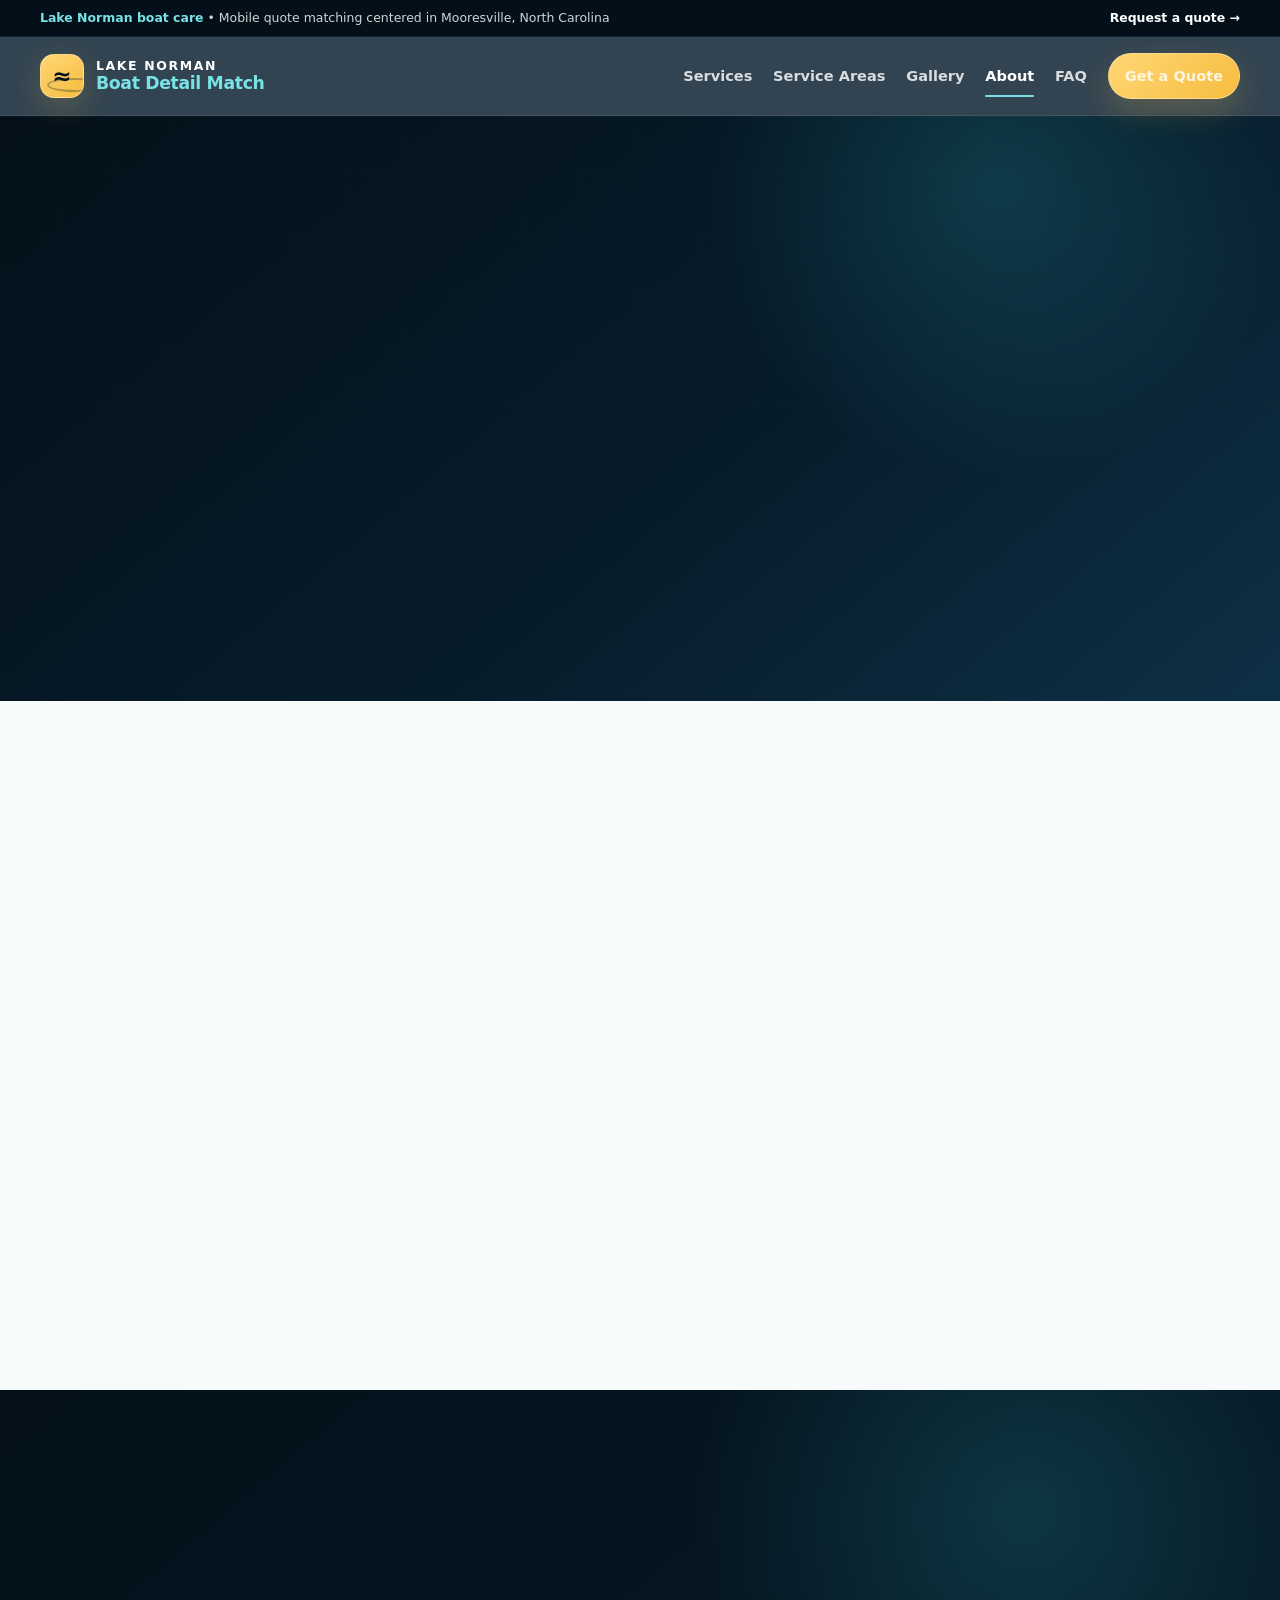
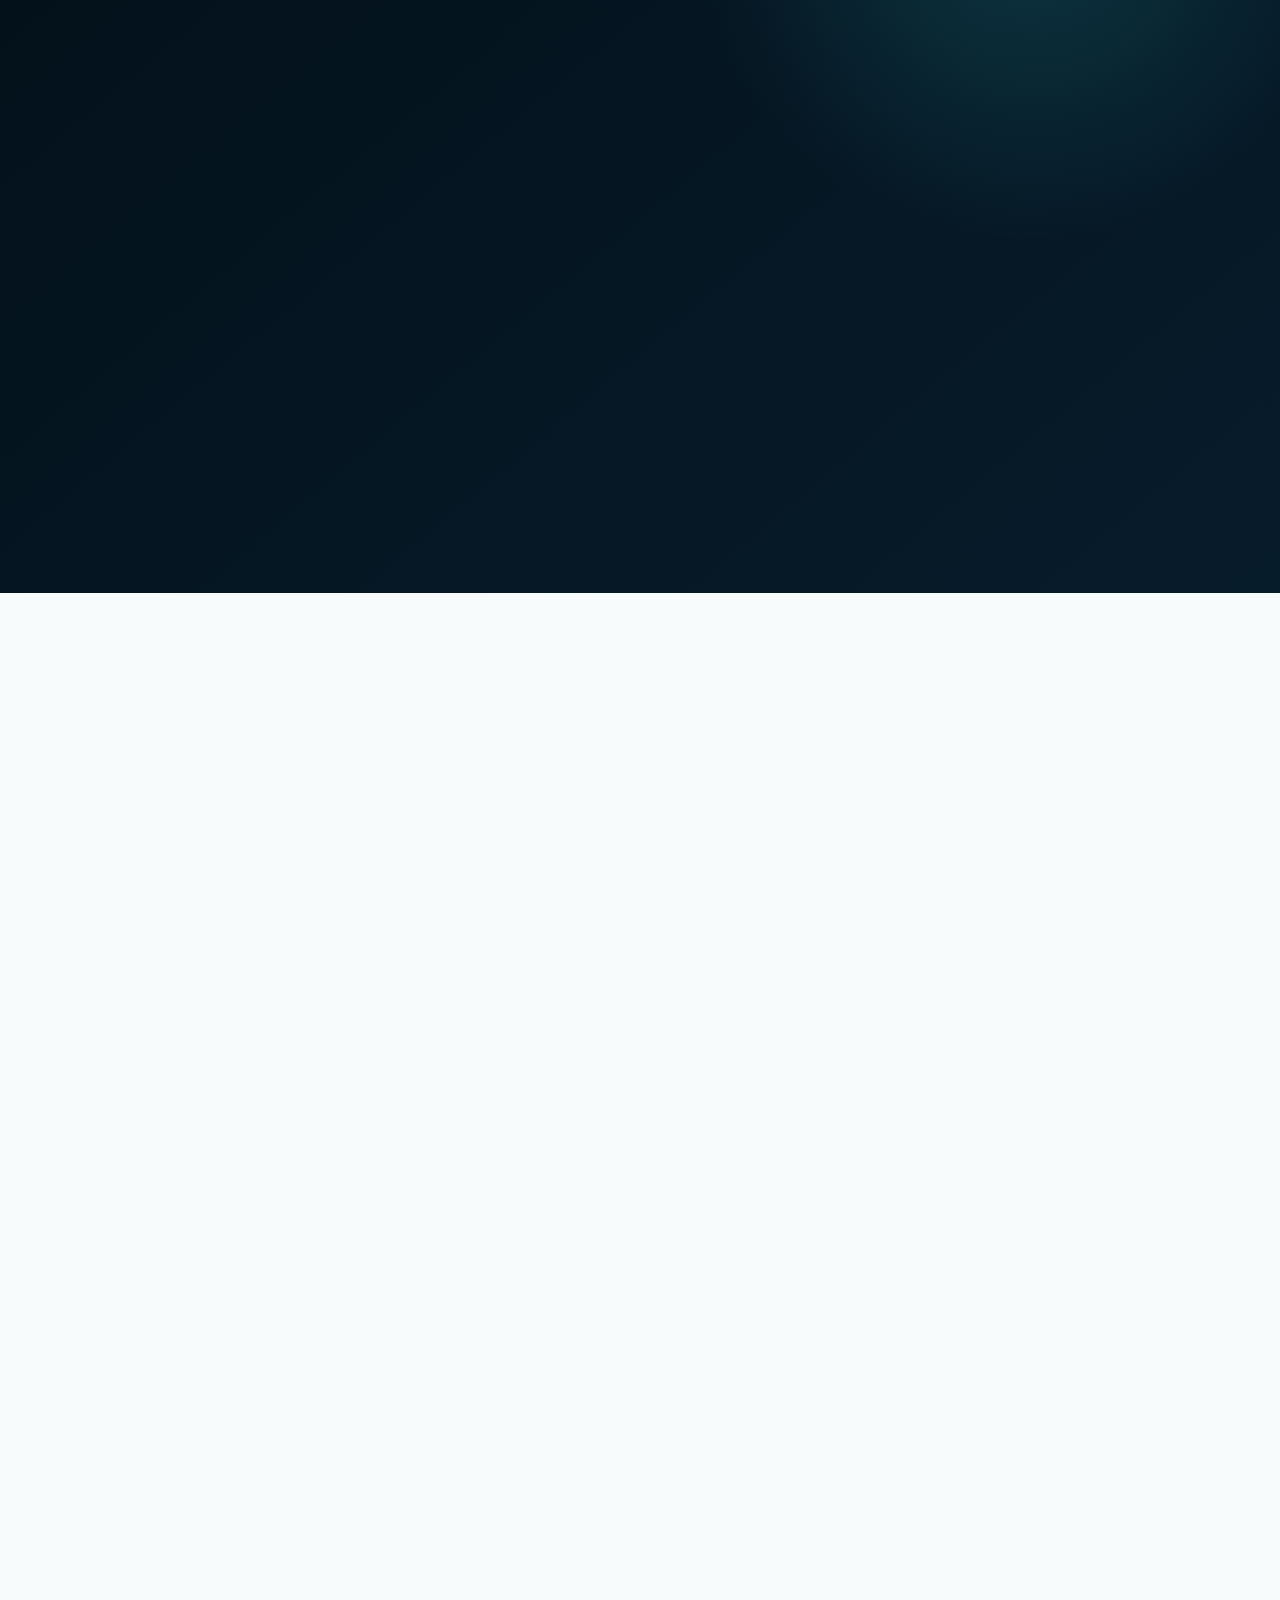
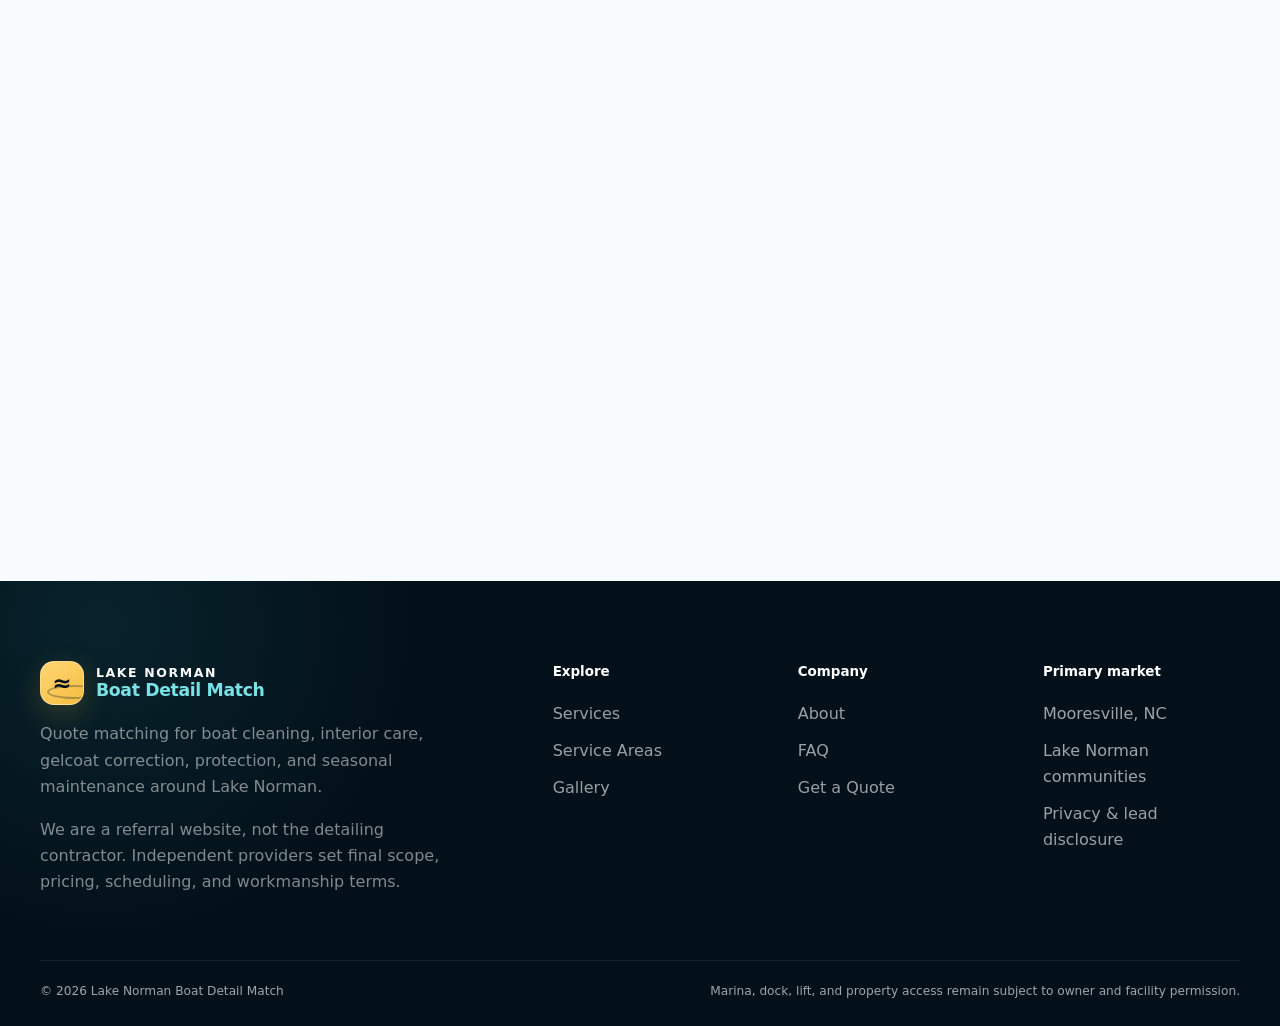
==== commit 2403f028: "Big Dumpy" ====
--- a/about.html
+++ b/about.html
@@ -3,37 +3,32 @@
 <head>
   <meta charset="utf-8">
   <meta name="viewport" content="width=device-width, initial-scale=1">
-  <title>About Utah Boat Detail Match | Utah Boat Detail Match</title>
-  <meta name="description" content="A clean company-story framework ready for your mission, process, partners, standards, and reasons customers should trust the site.">
-  <meta name="robots" content="noindex,follow">
+  <title>About Lake Norman Boat Detail Match | Mooresville, NC</title>
+  <meta name="description" content="Learn how Lake Norman Boat Detail Match helps Mooresville-area boat owners prepare useful detailing requests and connect with independent local providers.">
+  <meta name="robots" content="index,follow">
+  <link rel="canonical" href="https://www.example.com/about.html">
+  <meta property="og:title" content="About Lake Norman Boat Detail Match | Mooresville, NC">
+  <meta property="og:description" content="Learn how Lake Norman Boat Detail Match helps Mooresville-area boat owners prepare useful detailing requests and connect with independent local providers.">
+  <meta property="og:type" content="website">
+  <meta property="og:url" content="https://www.example.com/about.html">
   <meta name="theme-color" content="#071c2b">
   <link rel="stylesheet" href="assets/css/styles.css">
+  
 </head>
-<body class="subpage-body page-about">
-  <a class="skip-link" href="#main-content">Skip to main content</a>
-  <div class="announcement-bar">
+<body class="subpage-body page-about"><a class="skip-link" href="#main-content">Skip to main content</a><div class="announcement-bar">
     <div class="container announcement-inner">
-      <span><strong>Utah County boat care</strong> • Mobile quote matching for cleaning, correction, and protection</span>
+      <span><strong>Lake Norman boat care</strong> • Mobile quote matching centered in Mooresville, North Carolina</span>
       <a href="contact.html">Request a quote <span aria-hidden="true">→</span></a>
     </div>
-  </div>
-  <header class="site-header">
+  </div><header class="site-header">
     <div class="container nav-wrap">
-      <a class="brand" href="index.html" aria-label="Utah Boat Detail Match home">
-        <span class="brand-mark brand-mark-wave" aria-hidden="true">
-          <span class="brand-wave">≈</span>
-        </span>
-        <span class="brand-copy">
-          <span class="brand-name">Boat Detail</span>
-          <strong>Match</strong>
-        </span>
+      <a class="brand" href="index.html" aria-label="Lake Norman Boat Detail Match home">
+        <span class="brand-mark brand-mark-wave" aria-hidden="true"><span class="brand-wave">≈</span></span>
+        <span class="brand-copy"><span class="brand-name">Lake Norman</span><strong>Boat Detail Match</strong></span>
       </a>
-
       <button class="menu-toggle" type="button" aria-expanded="false" aria-controls="primary-nav">
-        <span class="sr-only">Open navigation</span>
-        <span></span><span></span><span></span>
+        <span class="sr-only">Open navigation</span><span></span><span></span><span></span>
       </button>
-
       <nav id="primary-nav" class="primary-nav" aria-label="Primary navigation">
         <a href="services.html">Services</a>
         <a href="service-areas.html">Service Areas</a>
@@ -44,119 +39,58 @@
       </nav>
     </div>
   </header>
-
-  <main id="main-content">
-    <section class="subpage-hero">
+<main id="main-content"><section class="subpage-hero">
       <div class="subpage-grid-overlay" aria-hidden="true"></div>
       <div class="container subpage-hero-grid">
         <div class="subpage-copy reveal">
-          <nav class="breadcrumb" aria-label="Breadcrumb">
-            <a href="index.html">Home</a>
-            <span aria-hidden="true">/</span>
-            <span>About the business</span>
-          </nav>
-          <p class="eyebrow">Company page</p>
-          <h1>About the business.</h1>
-          <p>A clean company-story framework ready for your mission, process, partners, standards, and reasons customers should trust the site.</p>
+          <nav class="breadcrumb" aria-label="Breadcrumb"><a href="index.html">Home</a><span aria-hidden="true">/</span><span>About</span></nav>
+          <p class="eyebrow">Transparent local referral model</p>
+          <h1>About Boat Detail Match.</h1>
+          <p>The site is designed to make boat-detailing requests clearer for Lake Norman owners and more actionable for independent providers.</p>
         </div>
-
         <div class="subpage-orbit reveal" aria-hidden="true">
-          <div class="orbit-ring orbit-ring-large"></div>
-          <div class="orbit-ring orbit-ring-small"></div>
-          <div class="orbit-dot orbit-dot-one"></div>
-          <div class="orbit-dot orbit-dot-two"></div>
+          <div class="orbit-ring orbit-ring-large"></div><div class="orbit-ring orbit-ring-small"></div>
+          <div class="orbit-dot orbit-dot-one"></div><div class="orbit-dot orbit-dot-two"></div>
           <div class="orbit-symbol">◉</div>
         </div>
       </div>
     </section>
-
-    <section class="section page-builder-section">
-      <div class="container">
-        <div class="builder-heading reveal">
-          <div>
-            <p class="eyebrow">Design framework ready</p>
-            <h2>Content can be added without redesigning the page.</h2>
-          </div>
-          <span class="draft-badge">Draft • Noindex</span>
-        </div>
-
-        <div class="reveal">
-          
-        <div class="page-builder-grid">
-          <article class="content-placeholder content-placeholder-large">
-            <span class="placeholder-label">Primary content area</span>
-            <div class="skeleton skeleton-title"></div>
-            <div class="skeleton"></div>
-            <div class="skeleton"></div>
-            <div class="skeleton skeleton-short"></div>
-            <div class="placeholder-media"><span>Image or visual</span></div>
-          </article>
-          <article class="content-placeholder">
-            <span class="placeholder-label">Supporting block</span>
-            <div class="skeleton skeleton-title-small"></div>
-            <div class="skeleton"></div>
-            <div class="skeleton skeleton-short"></div>
-          </article>
-          <article class="content-placeholder">
-            <span class="placeholder-label">Supporting block</span>
-            <div class="skeleton skeleton-title-small"></div>
-            <div class="skeleton"></div>
-            <div class="skeleton skeleton-short"></div>
-          </article>
-        </div>
-    
-        </div>
-      </div>
-    </section>
-
-    <section class="subpage-cta">
-      <div class="container subpage-cta-inner reveal">
-        <div>
-          <span class="small-kicker">Website framework</span>
-          <strong>This page is intentionally waiting for final content.</strong>
-        </div>
-        <a class="button button-dark" href="index.html">Return home</a>
-      </div>
-    </section>
-  </main>
-
-  <footer class="site-footer">
+<section class="section about-story-section"><div class="container about-story-grid"><div class="about-story-copy reveal"><p class="eyebrow">The idea</p><h2>Make it easier to find the right level of boat care.</h2><p>“Boat detailing” can mean a quick wash, a full interior reset, severe mold treatment, staged gelcoat correction, ceramic coating, pontoon-tube cleaning, or a multi-day restoration. A vague lead wastes time for both the owner and the detailer.</p><p>Lake Norman Boat Detail Match is structured to collect the useful details first: vessel type, length, location, access, condition, desired outcome, timing, and photos. That request can then be matched to an independent provider whose services and coverage fit the job.</p></div><div class="about-principles reveal"><div><span>01</span><strong>Clear scope</strong><p>Separate cleaning, correction, protection, and specialty work.</p></div><div><span>02</span><strong>Local routing</strong><p>Use Mooresville and Lake Norman geography to reduce mismatched requests.</p></div><div><span>03</span><strong>Transparent handoff</strong><p>Tell customers who receives their information and who performs the work.</p></div><div><span>04</span><strong>Measured outcomes</strong><p>Track response, qualification, scheduling, completion, and customer feedback.</p></div></div></div></section>
+<section class="section process-section"><div class="container"><div class="section-heading centered reveal"><p class="eyebrow">What this website does</p><h2>A focused intake and referral process.</h2></div><div class="process-grid"><article class="process-card reveal"><span class="process-step">01</span><div class="process-icon">▣</div><h3>Collects the request</h3><p>The owner describes the boat, service, condition, access, timing, and permission to share the request.</p></article><article class="process-card reveal"><span class="process-step">02</span><div class="process-icon">⌖</div><h3>Matches by fit</h3><p>The request is routed according to geography, service type, provider capacity, and other agreed rules.</p></article><article class="process-card reveal"><span class="process-step">03</span><div class="process-icon">→</div><h3>Hands off clearly</h3><p>The independent provider contacts the owner and establishes the final quote, contract, schedule, and service expectations.</p></article></div></div></section>
+<section class="section boundary-section"><div class="container boundary-grid"><div class="boundary-card reveal"><p class="eyebrow">The website may</p><h2>Support discovery and communication.</h2><ul class="check-list"><li>Collect and organize detailing requests</li><li>Route information to a selected independent provider</li><li>Track lead source, response time, and outcome</li><li>Publish educational service and regional information</li><li>Request honest feedback about the referral experience</li></ul></div><div class="boundary-card boundary-card-dark reveal"><p class="eyebrow">The website does not</p><h2>Replace the service contract.</h2><ul class="check-list check-list-light"><li>Perform the physical detailing work</li><li>Set every provider’s final price or schedule</li><li>Guarantee restoration results or coating durability</li><li>Grant marina, dock, or property access</li><li>Substitute for provider licensing, insurance, or legal obligations</li></ul></div></div></section>
+<section class="section launch-standard-section"><div class="container launch-standard reveal"><div><p class="eyebrow">Before production launch</p><h2>Provider standards should be written, not implied.</h2></div><div class="standard-list"><span>Identity and contact verification</span><span>Service-area and capability confirmation</span><span>Insurance or credential documentation where applicable</span><span>Lead acceptance and response expectations</span><span>Customer-data and consent requirements</span><span>Complaint, refund, and removal procedures</span></div></div></section>
+<section class="final-cta-section"><div class="container final-cta reveal"><div><p class="eyebrow">Describe the job once</p><h2>Start with a clear Lake Norman detailing request.</h2></div><div class="final-cta-actions"><a class="button button-large" href="contact.html">Request a quote <span>→</span></a><a class="button button-secondary button-large" href="privacy.html">Read the disclosure</a></div></div></section>
+</main><footer class="site-footer">
     <div class="container footer-top">
       <div class="footer-intro">
         <a class="brand footer-brand" href="index.html">
           <span class="brand-mark brand-mark-wave" aria-hidden="true"><span class="brand-wave">≈</span></span>
-          <span class="brand-copy"><span class="brand-name">Boat Detail</span><strong>Match</strong></span>
+          <span class="brand-copy"><span class="brand-name">Lake Norman</span><strong>Boat Detail Match</strong></span>
         </a>
-        <p>A polished demonstration website for local boat-detailing lead generation and customer quote matching.</p>
+        <p>Quote matching for boat cleaning, interior care, gelcoat correction, protection, and seasonal maintenance around Lake Norman.</p>
+        <p class="footer-disclosure">We are a referral website, not the detailing contractor. Independent providers set final scope, pricing, scheduling, and workmanship terms.</p>
       </div>
-
       <div class="footer-column">
         <strong>Explore</strong>
         <a href="services.html">Services</a>
         <a href="service-areas.html">Service Areas</a>
         <a href="gallery.html">Gallery</a>
       </div>
-
       <div class="footer-column">
         <strong>Company</strong>
         <a href="about.html">About</a>
         <a href="faq.html">FAQ</a>
         <a href="contact.html">Get a Quote</a>
       </div>
-
       <div class="footer-column">
-        <strong>Details</strong>
-        <a href="privacy.html">Privacy</a>
-        <span>Utah County, Utah</span>
-        <a href="tel:+18015550199">(801) 555-0199</a>
+        <strong>Primary market</strong>
+        <span>Mooresville, NC</span>
+        <span>Lake Norman communities</span>
+        <a href="privacy.html">Privacy & lead disclosure</a>
       </div>
     </div>
-
     <div class="container footer-bottom">
-      <span>© <span data-current-year></span> Utah Boat Detail Match</span>
-      <span>Independent providers set final scope, schedule, and pricing.</span>
+      <span>© <span data-current-year></span> Lake Norman Boat Detail Match</span>
+      <span>Marina, dock, lift, and property access remain subject to owner and facility permission.</span>
     </div>
-  </footer>
-  <script src="assets/js/main.js" defer></script>
-</body>
-</html>+  </footer><script src="assets/js/main.js" defer></script></body></html>
